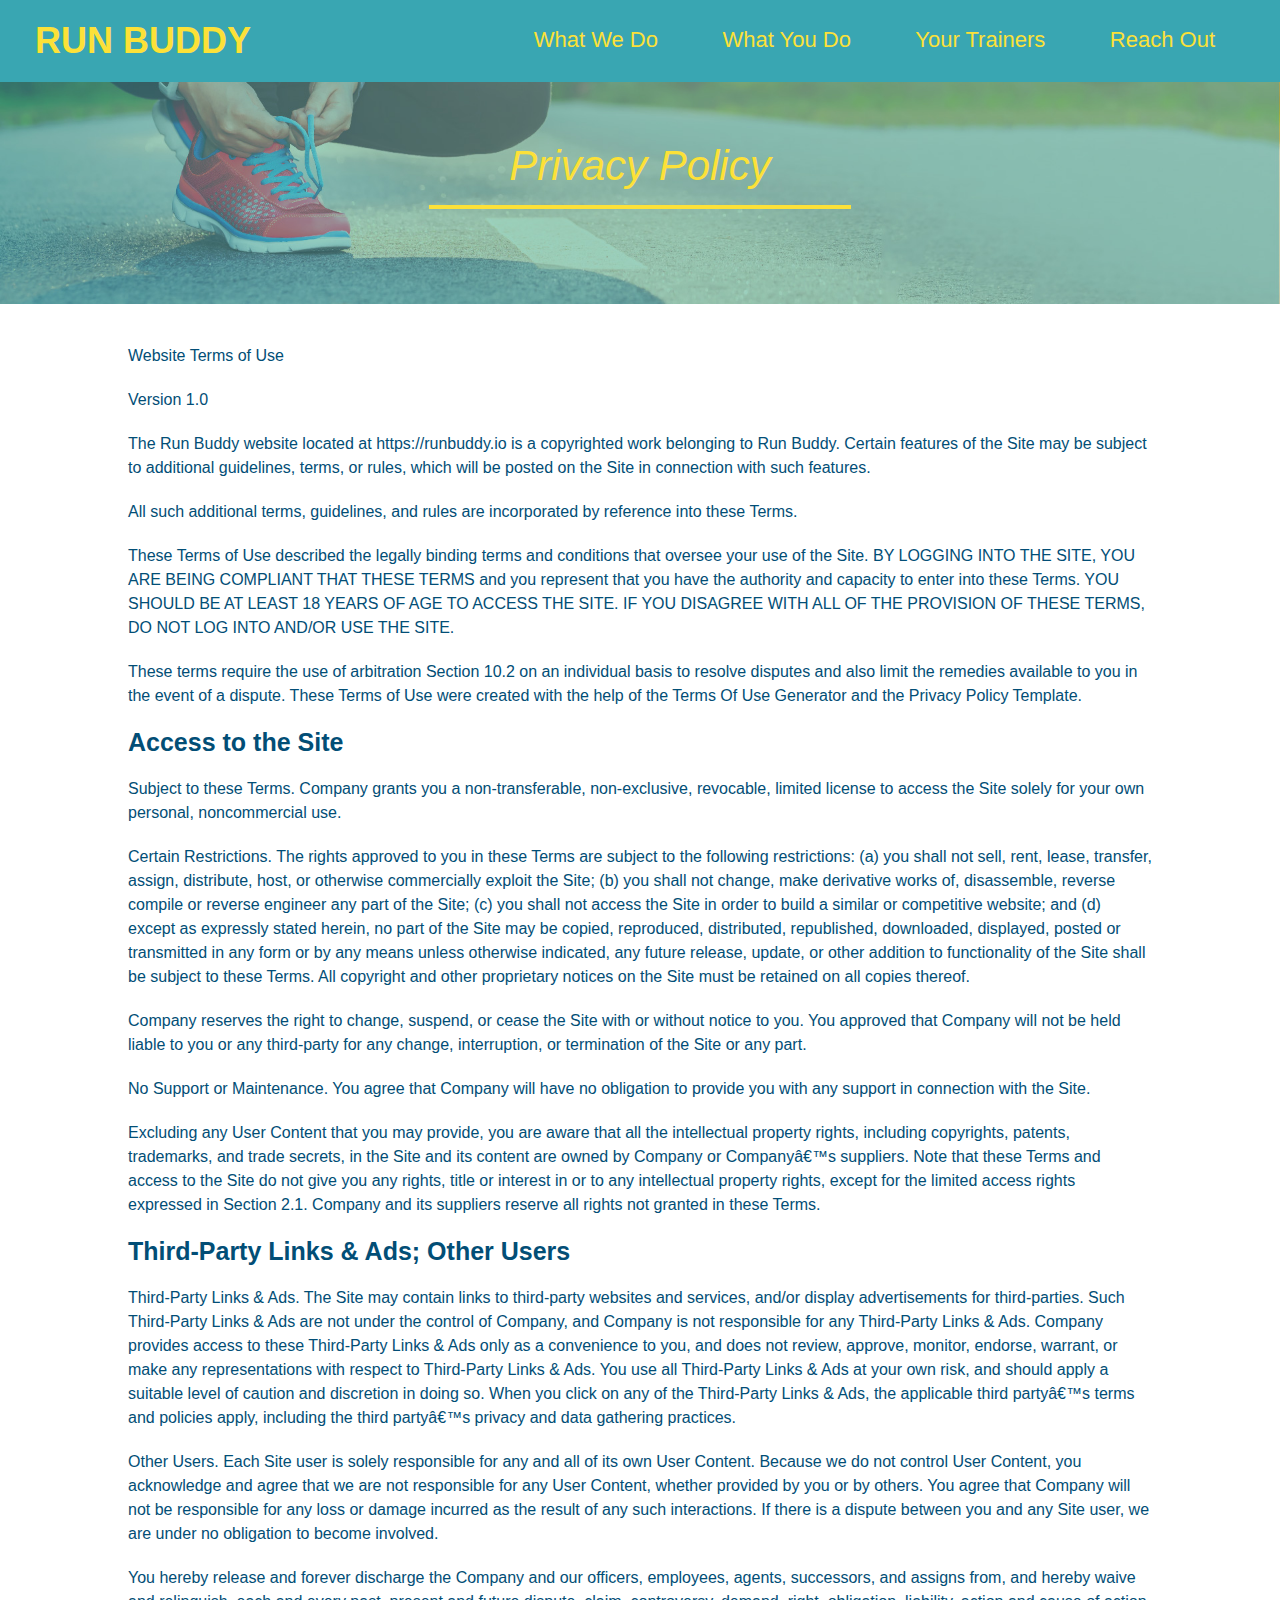
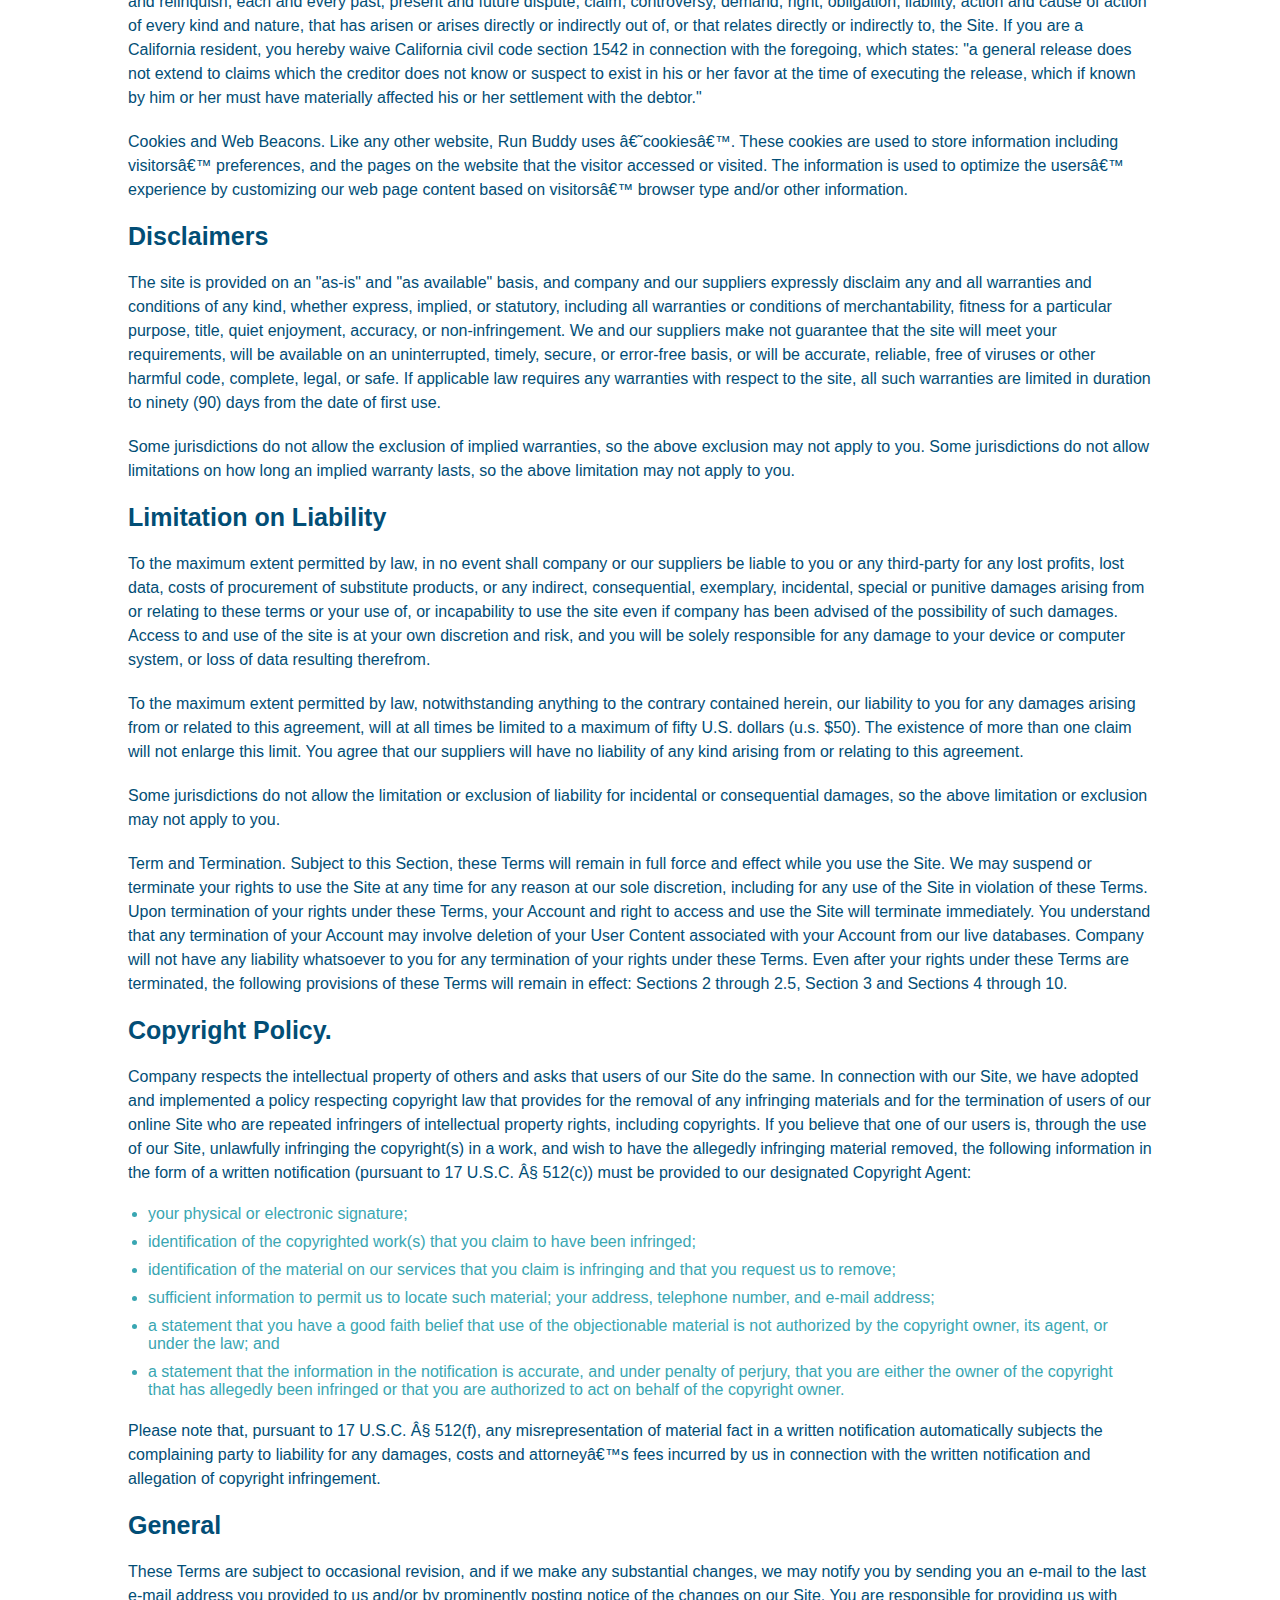
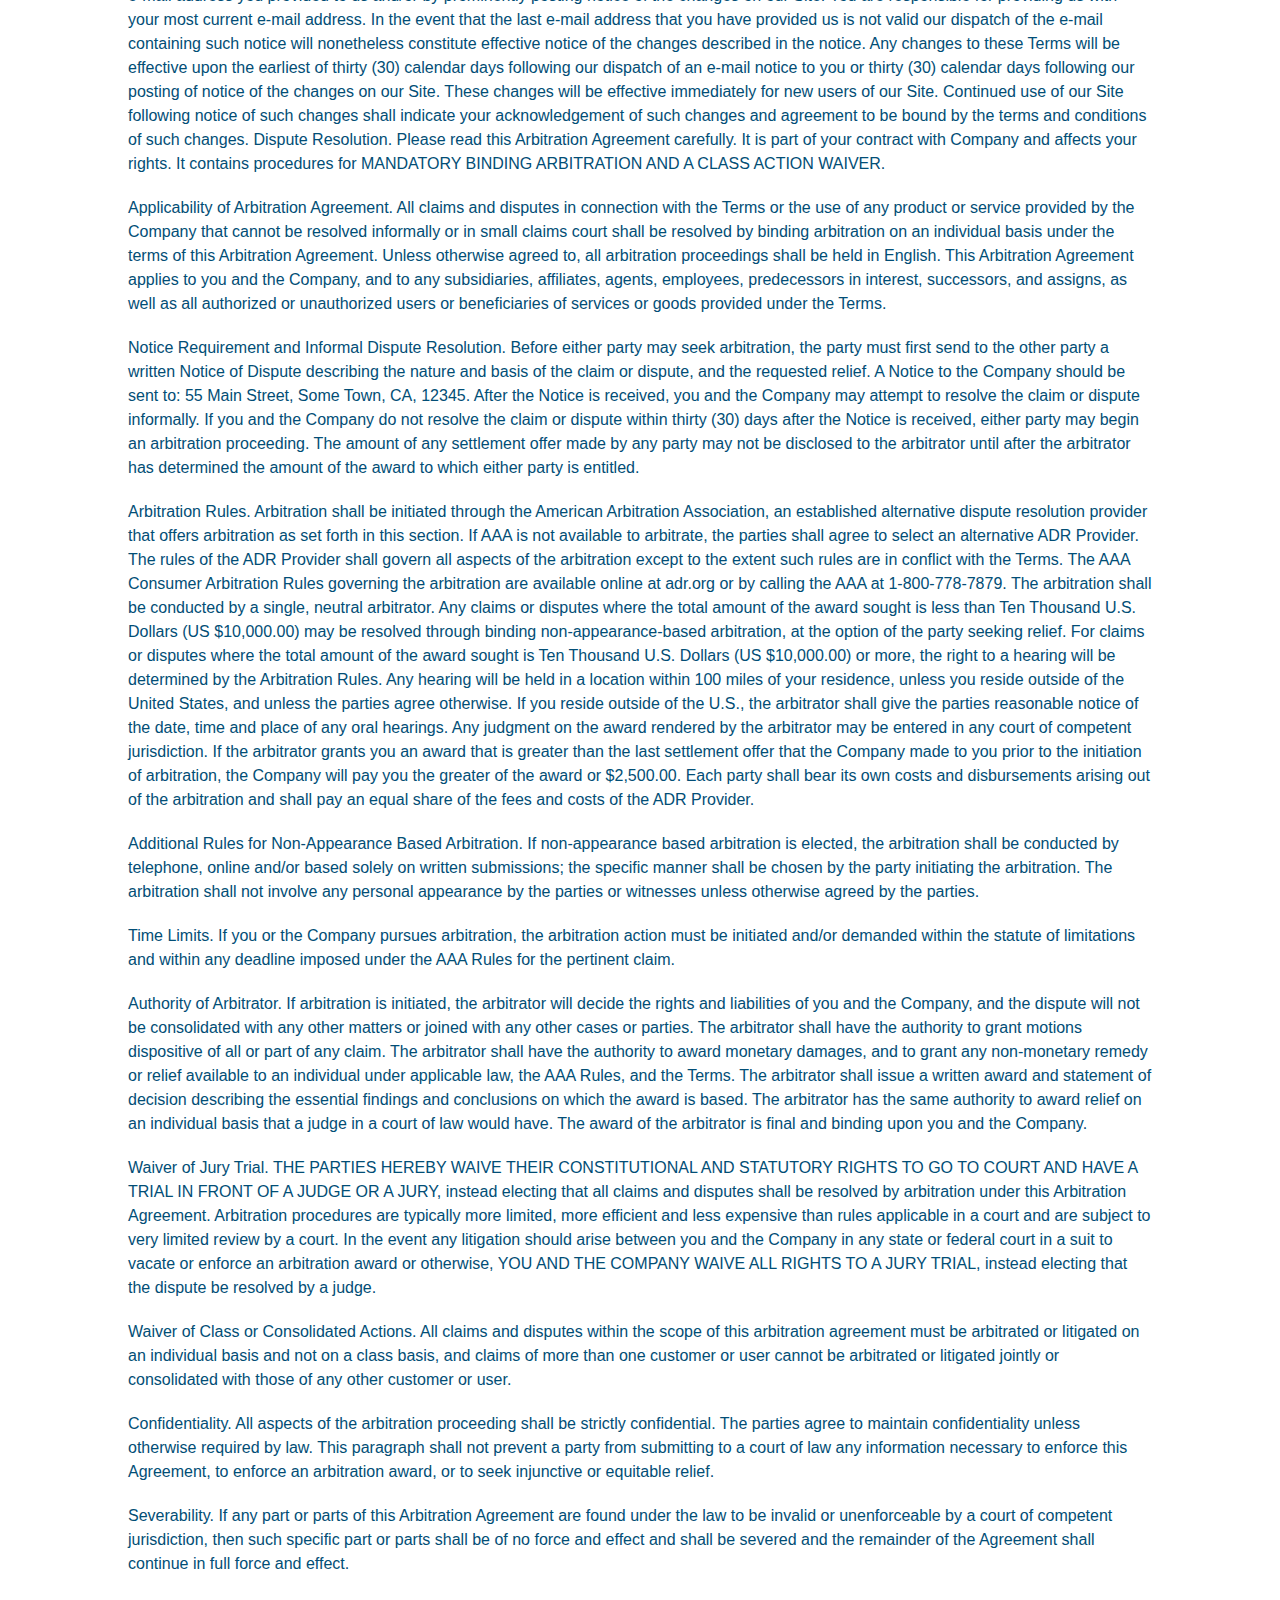
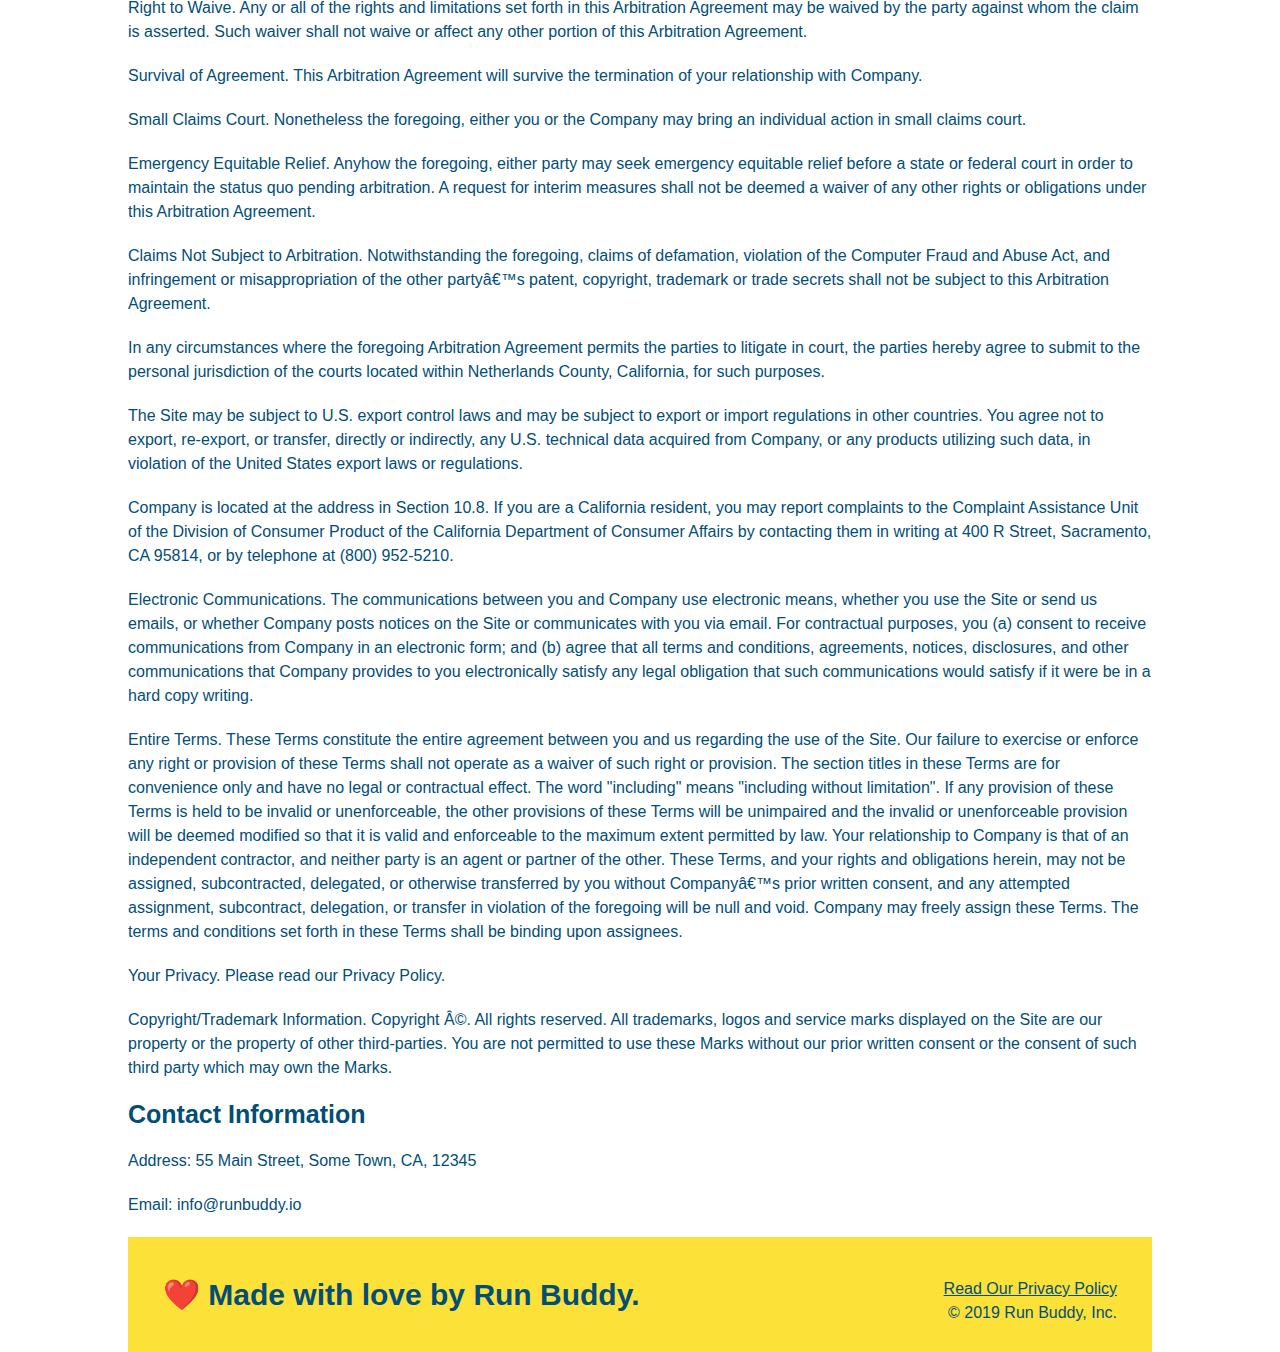
==== privacy-policy.html @ ee85071c "privacy policy" ====
<!DOCTYPE html>
<html lang="en">
<head>
    <meta charset="UTF-8">

    <link rel="stylesheet" href="./assets/css/style.css" type="text/css" />

    <link rel="stylesheet" href="./assets/css/secondary-styles.css" type="text/css" />

    <title>Privacy Policy - Run Buddy</title>
</head>
<body>
    <header>
        <h1>
            <a href="/">RUN BUDDY</a>
        </h1>
        <nav>
            <!-- Unordered list element-->
            <ul>
                <!-- List item -->
                <li>
                    <!-- Anchor element -->
                    <a href="./index.html#what-we-do">What We Do</a>
                </li>
                <li>
                    <a href="./index.html#what-you-do">What You Do</a>
                </li>
                <li>
                    <a href="./index.html#your-trainers">Your Trainers</a>
                </li>
                <li>
                    <a href="./index.html#reach-out">Reach Out</a>
                </li>
            </ul>
        </nav>
    </header>

    <section class="hero">
        <h2 class="page-title">
            Privacy Policy
        </h2>
    </section>


        <article class="secondary-content">
            <p>
                Website Terms of Use
            </p>

            <p>
                Version 1.0
            </p>

            <p>
                The Run Buddy website located at https://runbuddy.io is a copyrighted work belonging to Run Buddy. Certain
                features of the Site may be subject to additional guidelines, terms, or rules, which will be posted on the Site
                in connection with such features.
            </p>

            <p>
                All such additional terms, guidelines, and rules are incorporated by reference into these Terms.
            </p>

            <p>
                These Terms of Use described the legally binding terms and conditions that oversee your use of the Site. BY
                LOGGING INTO THE SITE, YOU ARE BEING COMPLIANT THAT THESE TERMS and you represent that you have the authority
                and capacity to enter into these Terms. YOU SHOULD BE AT LEAST 18 YEARS OF AGE TO ACCESS THE SITE. IF YOU
                DISAGREE WITH ALL OF THE PROVISION OF THESE TERMS, DO NOT LOG INTO AND/OR USE THE SITE.
            </p>

            <p>
                These terms require the use of arbitration Section 10.2 on an individual basis to resolve disputes and also
                limit the remedies available to you in the event of a dispute. These Terms of Use were created with the help of
                the Terms Of Use Generator and the Privacy Policy Template.
            </p>

            <h3>
                Access to the Site
            </h3>

            <p>
                Subject to these Terms. Company grants you a non-transferable, non-exclusive, revocable, limited license to
                access the Site solely for your own personal, noncommercial use.
            </p>

            <p>
                Certain Restrictions. The rights approved to you in these Terms are subject to the following restrictions: (a)
                you shall not sell, rent, lease, transfer, assign, distribute, host, or otherwise commercially exploit the Site;
                (b) you shall not change, make derivative works of, disassemble, reverse compile or reverse engineer any part of
                the Site; (c) you shall not access the Site in order to build a similar or competitive website; and (d) except
                as expressly stated herein, no part of the Site may be copied, reproduced, distributed, republished, downloaded,
                displayed, posted or transmitted in any form or by any means unless otherwise indicated, any future release,
                update, or other addition to functionality of the Site shall be subject to these Terms. All copyright and other
                proprietary notices on the Site must be retained on all copies thereof.
            </p>

            <p>
                Company reserves the right to change, suspend, or cease the Site with or without notice to you. You approved
                that Company will not be held liable to you or any third-party for any change, interruption, or termination of
                the Site or any part.
            </p>

            <p>
                No Support or Maintenance. You agree that Company will have no obligation to provide you with any support in
                connection with the Site.
            </p>

            <p>
                Excluding any User Content that you may provide, you are aware that all the intellectual property rights,
                including copyrights, patents, trademarks, and trade secrets, in the Site and its content are owned by Company
                or Companyâ€™s suppliers. Note that these Terms and access to the Site do not give you any rights, title or
                interest in or to any intellectual property rights, except for the limited access rights expressed in Section
                2.1. Company and its suppliers reserve all rights not granted in these Terms.
            </p>

            <h3>
                Third-Party Links & Ads; Other Users
            </h3>

            <p>
                Third-Party Links & Ads. The Site may contain links to third-party websites and services, and/or display
                advertisements for third-parties. Such Third-Party Links & Ads are not under the control of Company, and Company
                is not responsible for any Third-Party Links & Ads. Company provides access to these Third-Party Links & Ads
                only as a convenience to you, and does not review, approve, monitor, endorse, warrant, or make any
                representations with respect to Third-Party Links & Ads. You use all Third-Party Links & Ads at your own risk,
                and should apply a suitable level of caution and discretion in doing so. When you click on any of the
                Third-Party Links & Ads, the applicable third partyâ€™s terms and policies apply, including the third partyâ€™s
                privacy and data gathering practices.
            </p>

            <p>
                Other Users. Each Site user is solely responsible for any and all of its own User Content. Because we do not
                control User Content, you acknowledge and agree that we are not responsible for any User Content, whether
                provided by you or by others. You agree that Company will not be responsible for any loss or damage incurred as
                the result of any such interactions. If there is a dispute between you and any Site user, we are under no
                obligation to become involved.
            </p>

            <p>
                You hereby release and forever discharge the Company and our officers, employees, agents, successors, and
                assigns from, and hereby waive and relinquish, each and every past, present and future dispute, claim,
                controversy, demand, right, obligation, liability, action and cause of action of every kind and nature, that has
                arisen or arises directly or indirectly out of, or that relates directly or indirectly to, the Site. If you are
                a California resident, you hereby waive California civil code section 1542 in connection with the foregoing,
                which states: "a general release does not extend to claims which the creditor does not know or suspect to exist
                in his or her favor at the time of executing the release, which if known by him or her must have materially
                affected his or her settlement with the debtor."
            </p>

            <p>
                Cookies and Web Beacons. Like any other website, Run Buddy uses â€˜cookiesâ€™. These cookies are used to store
                information including visitorsâ€™ preferences, and the pages on the website that the visitor accessed or visited.
                The information is used to optimize the usersâ€™ experience by customizing our web page content based on visitorsâ€™
                browser type and/or other information.
            </p>

            <h3>
                Disclaimers
            </h3>

            <p>
                The site is provided on an "as-is" and "as available" basis, and company and our suppliers expressly disclaim
                any and all warranties and conditions of any kind, whether express, implied, or statutory, including all
                warranties or conditions of merchantability, fitness for a particular purpose, title, quiet enjoyment, accuracy,
                or non-infringement. We and our suppliers make not guarantee that the site will meet your requirements, will be
                available on an uninterrupted, timely, secure, or error-free basis, or will be accurate, reliable, free of
                viruses or other harmful code, complete, legal, or safe. If applicable law requires any warranties with respect
                to the site, all such warranties are limited in duration to ninety (90) days from the date of first use.
            </p>

            <p>
                Some jurisdictions do not allow the exclusion of implied warranties, so the above exclusion may not apply to
                you. Some jurisdictions do not allow limitations on how long an implied warranty lasts, so the above limitation
                may not apply to you.
            </p>

            <h3>
                Limitation on Liability
            </h3>

            <p>
                To the maximum extent permitted by law, in no event shall company or our suppliers be liable to you or any
                third-party for any lost profits, lost data, costs of procurement of substitute products, or any indirect,
                consequential, exemplary, incidental, special or punitive damages arising from or relating to these terms or
                your use of, or incapability to use the site even if company has been advised of the possibility of such
                damages. Access to and use of the site is at your own discretion and risk, and you will be solely responsible
                for any damage to your device or computer system, or loss of data resulting therefrom.
            </p>

            <p>
                To the maximum extent permitted by law, notwithstanding anything to the contrary contained herein, our liability
                to you for any damages arising from or related to this agreement, will at all times be limited to a maximum of
                fifty U.S. dollars (u.s. $50). The existence of more than one claim will not enlarge this limit. You agree that
                our suppliers will have no liability of any kind arising from or relating to this agreement.
            </p>

            <p>
                Some jurisdictions do not allow the limitation or exclusion of liability for incidental or consequential
                damages, so the above limitation or exclusion may not apply to you.
            </p>

            <p>
                Term and Termination. Subject to this Section, these Terms will remain in full force and effect while you use
                the Site. We may suspend or terminate your rights to use the Site at any time for any reason at our sole
                discretion, including for any use of the Site in violation of these Terms. Upon termination of your rights under
                these Terms, your Account and right to access and use the Site will terminate immediately. You understand that
                any termination of your Account may involve deletion of your User Content associated with your Account from our
                live databases. Company will not have any liability whatsoever to you for any termination of your rights under
                these Terms. Even after your rights under these Terms are terminated, the following provisions of these Terms
                will remain in effect: Sections 2 through 2.5, Section 3 and Sections 4 through 10.
            </p>

            <h3>
                Copyright Policy.
            </h3>

            <p>
                Company respects the intellectual property of others and asks that users of our Site do the same. In connection
                with our Site, we have adopted and implemented a policy respecting copyright law that provides for the removal
                of any infringing materials and for the termination of users of our online Site who are repeated infringers of
                intellectual property rights, including copyrights. If you believe that one of our users is, through the use of
                our Site, unlawfully infringing the copyright(s) in a work, and wish to have the allegedly infringing material
                removed, the following information in the form of a written notification (pursuant to 17 U.S.C. Â§ 512(c)) must
                be provided to our designated Copyright Agent:
            </p>

            <ul>
                <li>
                your physical or electronic signature;
                </li>
                <li>
                identification of the copyrighted work(s) that you claim to have been infringed;
                </li>
                <li>
                identification of the material on our services that you claim is infringing and that you request us to remove;
                </li>
                <li>
                sufficient information to permit us to locate such material; your address, telephone number, and e-mail
                address;
                </li>
                <li>
                a statement that you have a good faith belief that use of the objectionable material is not authorized by the
                copyright owner, its agent, or under the law; and
                </li>
                <li>
                a statement that the information in the notification is accurate, and under penalty of perjury, that you are
                either the owner of the copyright that has allegedly been infringed or that you are authorized to act on
                behalf of the copyright owner.
                </li>
            </ul>

            <p>
                Please note that, pursuant to 17 U.S.C. Â§ 512(f), any misrepresentation of material fact in a written
                notification automatically subjects the complaining party to liability for any damages, costs and attorneyâ€™s
                fees incurred by us in connection with the written notification and allegation of copyright infringement.
            </p>

            <h3>
                General
            </h3>

            <p>
                These Terms are subject to occasional revision, and if we make any substantial changes, we may notify you by
                sending you an e-mail to the last e-mail address you provided to us and/or by prominently posting notice of the
                changes on our Site. You are responsible for providing us with your most current e-mail address. In the event
                that the last e-mail address that you have provided us is not valid our dispatch of the e-mail containing such
                notice will nonetheless constitute effective notice of the changes described in the notice. Any changes to these
                Terms will be effective upon the earliest of thirty (30) calendar days following our dispatch of an e-mail
                notice to you or thirty (30) calendar days following our posting of notice of the changes on our Site. These
                changes will be effective immediately for new users of our Site. Continued use of our Site following notice of
                such changes shall indicate your acknowledgement of such changes and agreement to be bound by the terms and
                conditions of such changes. Dispute Resolution. Please read this Arbitration Agreement carefully. It is part of
                your contract with Company and affects your rights. It contains procedures for MANDATORY BINDING ARBITRATION AND
                A CLASS ACTION WAIVER.
            </p>

            <p>
                Applicability of Arbitration Agreement. All claims and disputes in connection with the Terms or the use of any
                product or service provided by the Company that cannot be resolved informally or in small claims court shall be
                resolved by binding arbitration on an individual basis under the terms of this Arbitration Agreement. Unless
                otherwise agreed to, all arbitration proceedings shall be held in English. This Arbitration Agreement applies to
                you and the Company, and to any subsidiaries, affiliates, agents, employees, predecessors in interest,
                successors, and assigns, as well as all authorized or unauthorized users or beneficiaries of services or goods
                provided under the Terms.
            </p>

            <p>
                Notice Requirement and Informal Dispute Resolution. Before either party may seek arbitration, the party must
                first send to the other party a written Notice of Dispute describing the nature and basis of the claim or
                dispute, and the requested relief. A Notice to the Company should be sent to: 55 Main Street, Some Town, CA,
                12345. After the Notice is received, you and the Company may attempt to resolve the claim or dispute informally.
                If you and the Company do not resolve the claim or dispute within thirty (30) days after the Notice is received,
                either party may begin an arbitration proceeding. The amount of any settlement offer made by any party may not
                be disclosed to the arbitrator until after the arbitrator has determined the amount of the award to which either
                party is entitled.
            </p>

            <p>
                Arbitration Rules. Arbitration shall be initiated through the American Arbitration Association, an established
                alternative dispute resolution provider that offers arbitration as set forth in this section. If AAA is not
                available to arbitrate, the parties shall agree to select an alternative ADR Provider. The rules of the ADR
                Provider shall govern all aspects of the arbitration except to the extent such rules are in conflict with the
                Terms. The AAA Consumer Arbitration Rules governing the arbitration are available online at adr.org or by
                calling the AAA at 1-800-778-7879. The arbitration shall be conducted by a single, neutral arbitrator. Any
                claims or disputes where the total amount of the award sought is less than Ten Thousand U.S. Dollars (US
                $10,000.00) may be resolved through binding non-appearance-based arbitration, at the option of the party seeking
                relief. For claims or disputes where the total amount of the award sought is Ten Thousand U.S. Dollars (US
                $10,000.00) or more, the right to a hearing will be determined by the Arbitration Rules. Any hearing will be
                held in a location within 100 miles of your residence, unless you reside outside of the United States, and
                unless the parties agree otherwise. If you reside outside of the U.S., the arbitrator shall give the parties
                reasonable notice of the date, time and place of any oral hearings. Any judgment on the award rendered by the
                arbitrator may be entered in any court of competent jurisdiction. If the arbitrator grants you an award that is
                greater than the last settlement offer that the Company made to you prior to the initiation of arbitration, the
                Company will pay you the greater of the award or $2,500.00. Each party shall bear its own costs and
                disbursements arising out of the arbitration and shall pay an equal share of the fees and costs of the ADR
                Provider.
            </p>

            <p>
                Additional Rules for Non-Appearance Based Arbitration. If non-appearance based arbitration is elected, the
                arbitration shall be conducted by telephone, online and/or based solely on written submissions; the specific
                manner shall be chosen by the party initiating the arbitration. The arbitration shall not involve any personal
                appearance by the parties or witnesses unless otherwise agreed by the parties.
            </p>

            <p>
                Time Limits. If you or the Company pursues arbitration, the arbitration action must be initiated and/or demanded
                within the statute of limitations and within any deadline imposed under the AAA Rules for the pertinent claim.
            </p>

            <p>
                Authority of Arbitrator. If arbitration is initiated, the arbitrator will decide the rights and liabilities of
                you and the Company, and the dispute will not be consolidated with any other matters or joined with any other
                cases or parties. The arbitrator shall have the authority to grant motions dispositive of all or part of any
                claim. The arbitrator shall have the authority to award monetary damages, and to grant any non-monetary remedy
                or relief available to an individual under applicable law, the AAA Rules, and the Terms. The arbitrator shall
                issue a written award and statement of decision describing the essential findings and conclusions on which the
                award is based. The arbitrator has the same authority to award relief on an individual basis that a judge in a
                court of law would have. The award of the arbitrator is final and binding upon you and the Company.
            </p>

            <p>
                Waiver of Jury Trial. THE PARTIES HEREBY WAIVE THEIR CONSTITUTIONAL AND STATUTORY RIGHTS TO GO TO COURT AND HAVE
                A TRIAL IN FRONT OF A JUDGE OR A JURY, instead electing that all claims and disputes shall be resolved by
                arbitration under this Arbitration Agreement. Arbitration procedures are typically more limited, more efficient
                and less expensive than rules applicable in a court and are subject to very limited review by a court. In the
                event any litigation should arise between you and the Company in any state or federal court in a suit to vacate
                or enforce an arbitration award or otherwise, YOU AND THE COMPANY WAIVE ALL RIGHTS TO A JURY TRIAL, instead
                electing that the dispute be resolved by a judge.
            </p>

            <p>
                Waiver of Class or Consolidated Actions. All claims and disputes within the scope of this arbitration agreement
                must be arbitrated or litigated on an individual basis and not on a class basis, and claims of more than one
                customer or user cannot be arbitrated or litigated jointly or consolidated with those of any other customer or
                user.
            </p>

            <p>
                Confidentiality. All aspects of the arbitration proceeding shall be strictly confidential. The parties agree to
                maintain confidentiality unless otherwise required by law. This paragraph shall not prevent a party from
                submitting to a court of law any information necessary to enforce this Agreement, to enforce an arbitration
                award, or to seek injunctive or equitable relief.
            </p>

            <p>
                Severability. If any part or parts of this Arbitration Agreement are found under the law to be invalid or
                unenforceable by a court of competent jurisdiction, then such specific part or parts shall be of no force and
                effect and shall be severed and the remainder of the Agreement shall continue in full force and effect.
            </p>

            <p>
                Right to Waive. Any or all of the rights and limitations set forth in this Arbitration Agreement may be waived
                by the party against whom the claim is asserted. Such waiver shall not waive or affect any other portion of this
                Arbitration Agreement.
            </p>

            <p>
                Survival of Agreement. This Arbitration Agreement will survive the termination of your relationship with
                Company.
            </p>

            <p>
                Small Claims Court. Nonetheless the foregoing, either you or the Company may bring an individual action in small
                claims court.
            </p>

            <p>
                Emergency Equitable Relief. Anyhow the foregoing, either party may seek emergency equitable relief before a
                state or federal court in order to maintain the status quo pending arbitration. A request for interim measures
                shall not be deemed a waiver of any other rights or obligations under this Arbitration Agreement.
            </p>

            <p>
                Claims Not Subject to Arbitration. Notwithstanding the foregoing, claims of defamation, violation of the
                Computer Fraud and Abuse Act, and infringement or misappropriation of the other partyâ€™s patent, copyright,
                trademark or trade secrets shall not be subject to this Arbitration Agreement.
            </p>

            <p>
                In any circumstances where the foregoing Arbitration Agreement permits the parties to litigate in court, the
                parties hereby agree to submit to the personal jurisdiction of the courts located within Netherlands County,
                California, for such purposes.
            </p>

            <p>
                The Site may be subject to U.S. export control laws and may be subject to export or import regulations in other
                countries. You agree not to export, re-export, or transfer, directly or indirectly, any U.S. technical data
                acquired from Company, or any products utilizing such data, in violation of the United States export laws or
                regulations.
            </p>

            <p>
                Company is located at the address in Section 10.8. If you are a California resident, you may report complaints
                to the Complaint Assistance Unit of the Division of Consumer Product of the California Department of Consumer
                Affairs by contacting them in writing at 400 R Street, Sacramento, CA 95814, or by telephone at (800) 952-5210.
            </p>

            <p>
                Electronic Communications. The communications between you and Company use electronic means, whether you use the
                Site or send us emails, or whether Company posts notices on the Site or communicates with you via email. For
                contractual purposes, you (a) consent to receive communications from Company in an electronic form; and (b)
                agree that all terms and conditions, agreements, notices, disclosures, and other communications that Company
                provides to you electronically satisfy any legal obligation that such communications would satisfy if it were be
                in a hard copy writing.
            </p>

            <p>
                Entire Terms. These Terms constitute the entire agreement between you and us regarding the use of the Site. Our
                failure to exercise or enforce any right or provision of these Terms shall not operate as a waiver of such right
                or provision. The section titles in these Terms are for convenience only and have no legal or contractual
                effect. The word "including" means "including without limitation". If any provision of these Terms is held to be
                invalid or unenforceable, the other provisions of these Terms will be unimpaired and the invalid or
                unenforceable provision will be deemed modified so that it is valid and enforceable to the maximum extent
                permitted by law. Your relationship to Company is that of an independent contractor, and neither party is an
                agent or partner of the other. These Terms, and your rights and obligations herein, may not be assigned,
                subcontracted, delegated, or otherwise transferred by you without Companyâ€™s prior written consent, and any
                attempted assignment, subcontract, delegation, or transfer in violation of the foregoing will be null and void.
                Company may freely assign these Terms. The terms and conditions set forth in these Terms shall be binding upon
                assignees.
            </p>

            <p>
                Your Privacy. Please read our Privacy Policy.
            </p>

            <p>
                Copyright/Trademark Information. Copyright Â©. All rights reserved. All trademarks, logos and service marks
                displayed on the Site are our property or the property of other third-parties. You are not permitted to use
                these Marks without our prior written consent or the consent of such third party which may own the Marks.
            </p>

      <h3>
        Contact Information
      </h3>

      <p>
        Address: 55 Main Street, Some Town, CA, 12345
      </p>

      <p>
        Email: info@runbuddy.io
      </p>

    </artile>

    <!-- footer -->
    <footer>
        <h2>❤️ Made with love by Run Buddy.</h2>
        <div>
            <a href="./privacy-policy.html">Read Our Privacy Policy</a><br />
            &copy; 2019 Run Buddy, Inc.
        </div>
    </footer>
</body>
</html>
---- assets/css/style.css ----
* {
    margin: 0;
    padding: 0;
    box-sizing: border-box;
}

body {
    color: #39a6b2;
    font-family: Helvetica, Arial, sans-serif;
}

header {
    padding: 20px 35px;
    background-color: #39a6b2;
}

header nav {
    float: right;
    margin: 7px 0;
}

header nav ul li {
    display: inline;
}

header nav ul li a {
    margin: 0 30px;
    font-weight: lighter;
    font-size: 22px;
}

header h1 {
    font-weight: bold;
    font-size: 36px;
    color: #fce138;
    margin: 0;
    display: inline;
}

header a {
    text-decoration: none;
    color: #fce138;
}

section {
    padding: 60px;
}

.hero {
    background-image: url("../images/hero-bg.jpeg");
    height: 600px;
    background-size: cover;
    background-position: center;
    position: relative;
}

.hero-form {
    color: #024e76;
    background-color: #fce138;
    padding: 20px;
    width: 500px;
    border: solid 3px #024e76;
    position: absolute;
    bottom: 120px;
    right: 140px;
}

.hero-form h3 {
    font-size: 24px;
    margin: 0;
}

.hero-form p {
    margin: 5px 0 15px 0;
}

.hero-form label {
    margin: 0 5px;
}

.form-input {
    border: 1px solid #024e76;
    display: block;
    font-size: 16px;
    width: 100%;
    padding: 7px 15px;
    color: #024e76;
    margin-bottom: 15px;
}

.hero-form button {
    background-color: #024e76;
    color: #fce138;
    border: none;
    padding: 10px 20px;
    font-size: 16px;
}

.intro {
    text-align: center;
}

.section-title {
    display: inline-block;
    font-size: 55px;
    color: #024e76;
    margin-bottom: 35px;
    padding: 0 100px 20px 100px;
    border-bottom: 3px solid;
}

.primary-border {
    border-color: #fce138;
}

.secondary-border {
    border-color: #39a6b2;
}

.intro p {
    line-height: 1.7;
    color: #39a6b2;
    width: 80%;
    font-size: 20px;
    margin: 0 auto;
}

.steps {
    text-align: center;
    background: #fce138;
}

.steps div {
    margin-bottom: 80px;
}

.steps img {
    width: 15%;
    margin: 10px 0;
}

.steps h3 {
    color: #024e76;
    font-size: 46px;
    margin-top: 10px;
}

.steps p {
    color: #39a6b2;
    font-size: 23px;
}

.steps span {
    font-size: 38px;
}

.trainers {
    text-align: center;
}

.text-left {
    text-align: left;
}

.text-right {
    text-align: right;
}

.trainer {
    width: 900px;
    margin: 0 auto 30px;
    background: #024e76;
    color: #fce138;
    overflow: auto;
}

.trainer img {
    width: 35%;
    float: left;
}

.trainer-bio {
    padding: 35px;
    float: left;
    width: 65%;
}

.trainer-bio h3 {
    font-size:  32px;
    margin-bottom: 8px;
}

.trainer-bio h4 {
    font-weight: lighter;
    font-size:  26px;
    margin-bottom: 25px;
}

.trainer-bio p {
    font-size: 17px;
    line-height: 1.3;
}

.contact {
    background-color: #024e76;
    text-align: center;
}

.contact h2 {
    color: #fce138;
}

.contact-info iframe {
    width: 400px;
    height: 400px;
}

.contact-info div {
    display: inline-block;
    width: 410px;
    text-align: left;
    vertical-align: top;
    color: #FFF;
    margin: 30px 0 0 60px;
}

.contact-info h3 {
    color: #fce138;
    font-size: 32px;
}

.contact-info p, .contact-info address {
    margin: 20px 0;
    font-size: 20px;
    line-height: 1.5;
    font-style: normal;
}

.contact-info a {
    color: #fce138;
}

footer {
    background: #fce138;
    width: 100%;
    padding: 40px 35px;
}

footer h2 {
    display: inline;
    color: #024e76;
    font-size: 30px;
    margin: 0;
}

footer div {
    float: right;
    line-height: 1.5;
    text-align: right;
}

footer a {
    color: #024e76;
}
---- assets/css/secondary-styles.css ----
.hero {
    background-position: bottom;
    height: auto;
    text-align: center;
    margin-bottom: 40px;
}

.page-title {
    border-bottom: 4px solid #fce138;
    display: inline-block;
    margin-bottom: 35px;
    padding: 0 80px 15px 80px;
    color: #fce138;
    font-weight: normal;
    font-size: 42px;
    font-style: italic;
}

.secondary-content {
    width: 80%;
    margin: 0 auto;
    color: #024e76;
}

.secondary-content h3 {
    font-size: 25px;
    margin: 20px 0;
}

.secondary-content p {
    font-size: 16px;
    line-height: 1.5;
    margin: 20px 0;
}

.secondary-content ul {
    margin: 15px 20px;
}

.secondary-content li {
    color: #39a6b2;
    margin: 10px 0;
}
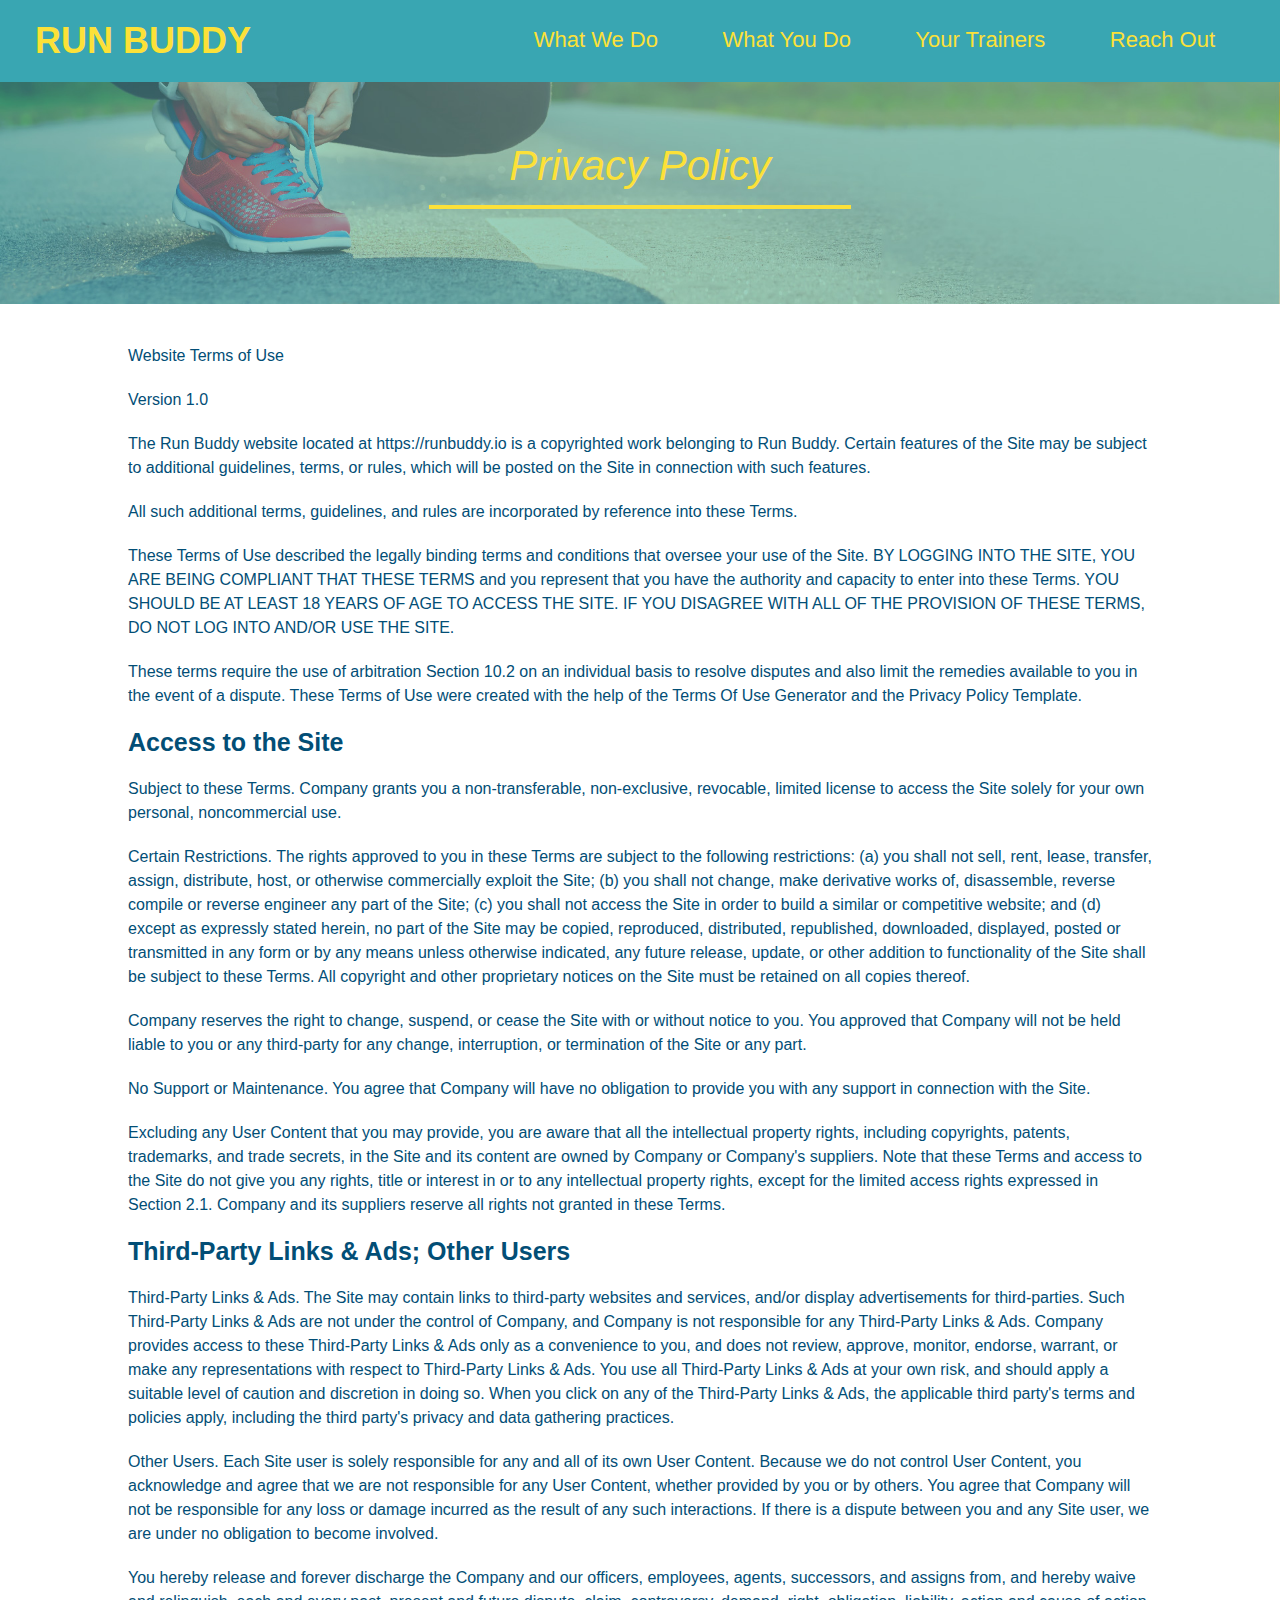
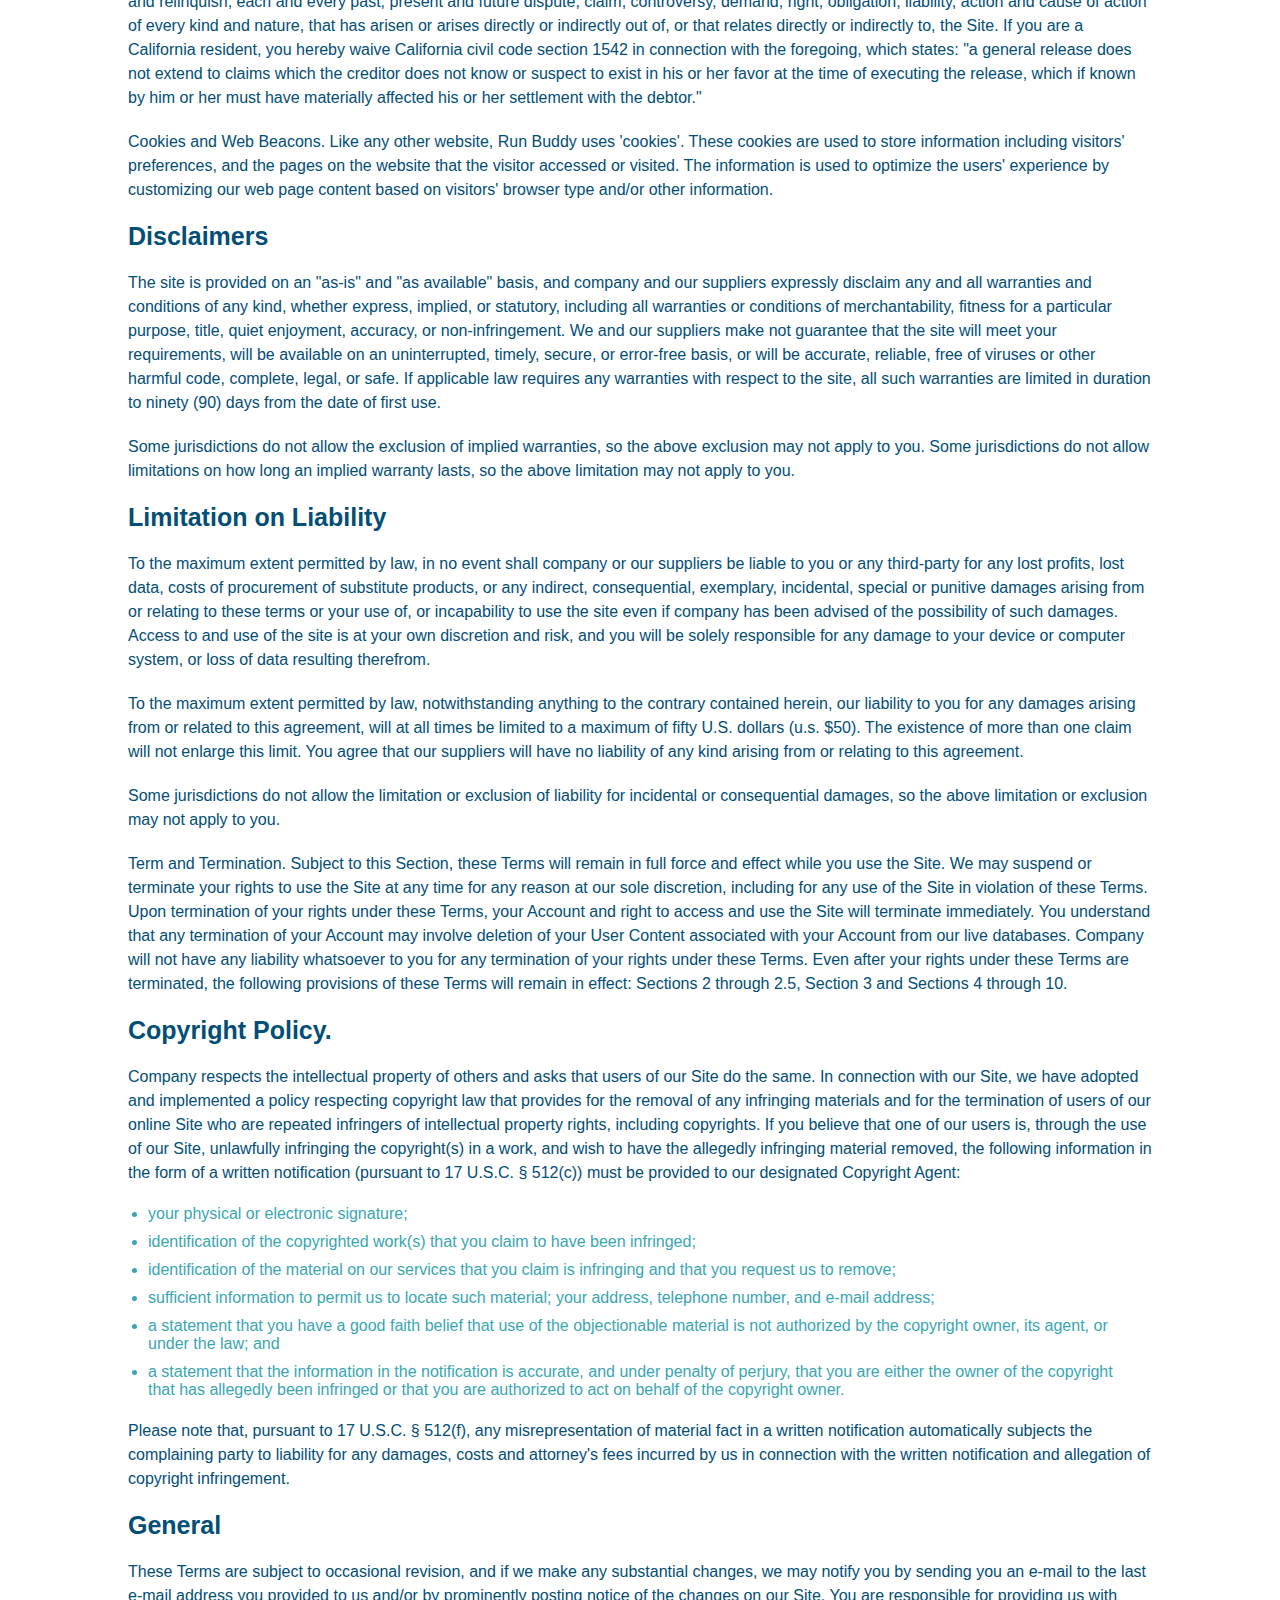
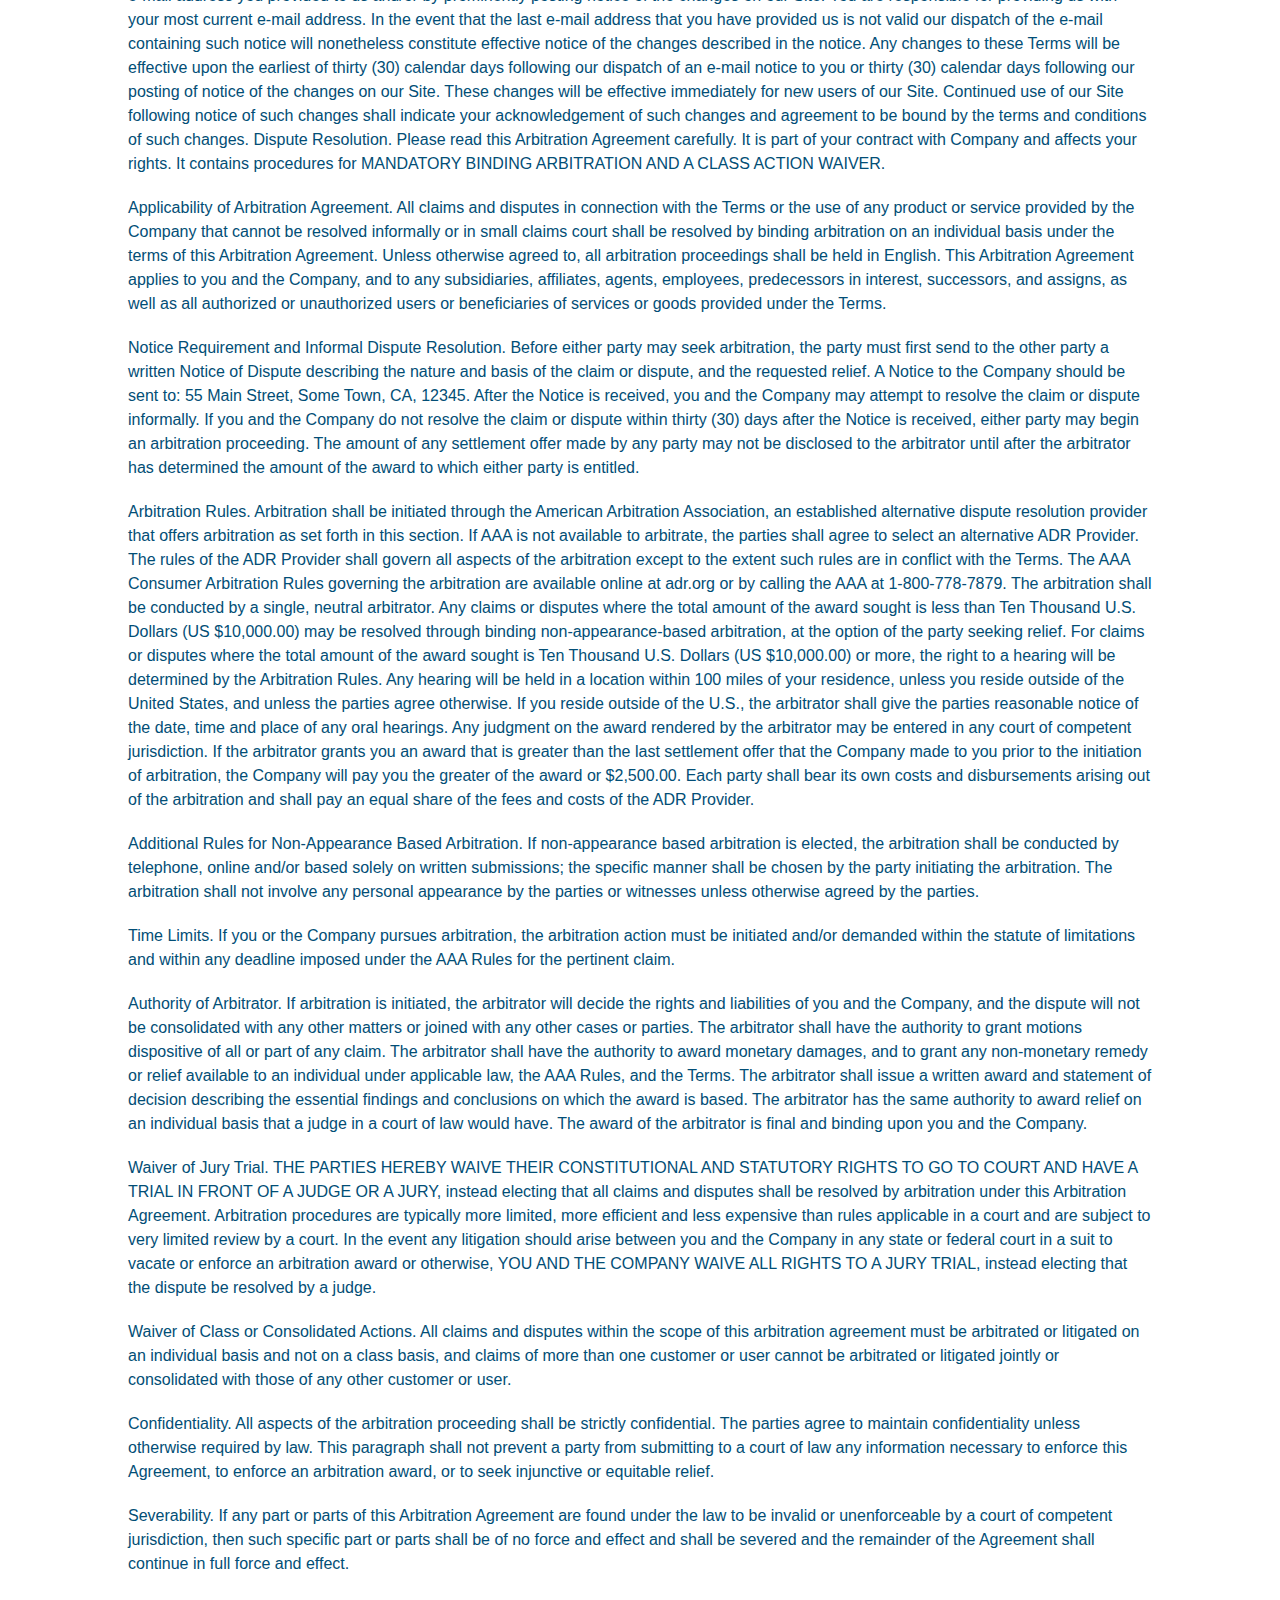
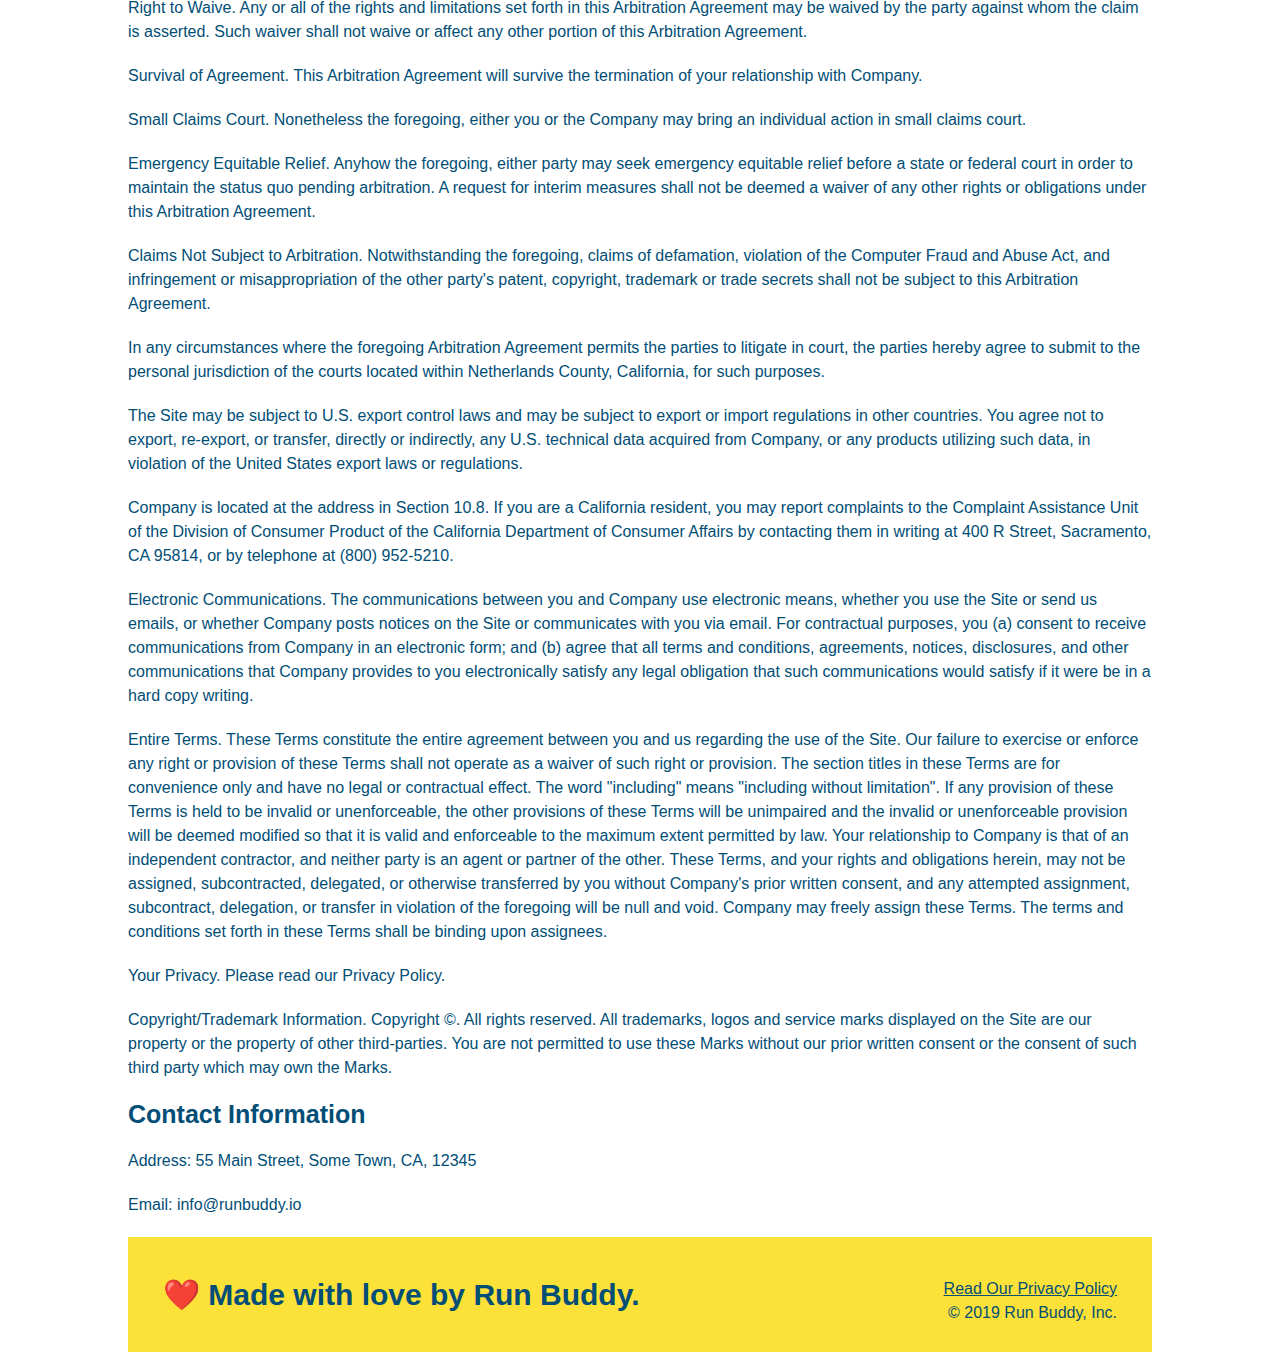
==== commit 84c20be4: "fixed text issues" ====
--- a/privacy-policy.html
+++ b/privacy-policy.html
@@ -108,7 +108,7 @@
             <p>
                 Excluding any User Content that you may provide, you are aware that all the intellectual property rights,
                 including copyrights, patents, trademarks, and trade secrets, in the Site and its content are owned by Company
-                or Companyâ€™s suppliers. Note that these Terms and access to the Site do not give you any rights, title or
+                or Company's suppliers. Note that these Terms and access to the Site do not give you any rights, title or
                 interest in or to any intellectual property rights, except for the limited access rights expressed in Section
                 2.1. Company and its suppliers reserve all rights not granted in these Terms.
             </p>
@@ -124,7 +124,7 @@
                 only as a convenience to you, and does not review, approve, monitor, endorse, warrant, or make any
                 representations with respect to Third-Party Links & Ads. You use all Third-Party Links & Ads at your own risk,
                 and should apply a suitable level of caution and discretion in doing so. When you click on any of the
-                Third-Party Links & Ads, the applicable third partyâ€™s terms and policies apply, including the third partyâ€™s
+                Third-Party Links & Ads, the applicable third party's terms and policies apply, including the third party's
                 privacy and data gathering practices.
             </p>
 
@@ -148,9 +148,9 @@
             </p>
 
             <p>
-                Cookies and Web Beacons. Like any other website, Run Buddy uses â€˜cookiesâ€™. These cookies are used to store
-                information including visitorsâ€™ preferences, and the pages on the website that the visitor accessed or visited.
-                The information is used to optimize the usersâ€™ experience by customizing our web page content based on visitorsâ€™
+                Cookies and Web Beacons. Like any other website, Run Buddy uses 'cookies'. These cookies are used to store
+                information including visitors' preferences, and the pages on the website that the visitor accessed or visited.
+                The information is used to optimize the users' experience by customizing our web page content based on visitors'
                 browser type and/or other information.
             </p>
 
@@ -220,7 +220,7 @@
                 of any infringing materials and for the termination of users of our online Site who are repeated infringers of
                 intellectual property rights, including copyrights. If you believe that one of our users is, through the use of
                 our Site, unlawfully infringing the copyright(s) in a work, and wish to have the allegedly infringing material
-                removed, the following information in the form of a written notification (pursuant to 17 U.S.C. Â§ 512(c)) must
+                removed, the following information in the form of a written notification (pursuant to 17 U.S.C. &#167; 512(c)) must
                 be provided to our designated Copyright Agent:
             </p>
 
@@ -250,8 +250,8 @@
             </ul>
 
             <p>
-                Please note that, pursuant to 17 U.S.C. Â§ 512(f), any misrepresentation of material fact in a written
-                notification automatically subjects the complaining party to liability for any damages, costs and attorneyâ€™s
+                Please note that, pursuant to 17 U.S.C. &#167; 512(f), any misrepresentation of material fact in a written
+                notification automatically subjects the complaining party to liability for any damages, costs and attorney's
                 fees incurred by us in connection with the written notification and allegation of copyright infringement.
             </p>
 
@@ -393,7 +393,7 @@
 
             <p>
                 Claims Not Subject to Arbitration. Notwithstanding the foregoing, claims of defamation, violation of the
-                Computer Fraud and Abuse Act, and infringement or misappropriation of the other partyâ€™s patent, copyright,
+                Computer Fraud and Abuse Act, and infringement or misappropriation of the other party's patent, copyright,
                 trademark or trade secrets shall not be subject to this Arbitration Agreement.
             </p>
 
@@ -434,7 +434,7 @@
                 unenforceable provision will be deemed modified so that it is valid and enforceable to the maximum extent
                 permitted by law. Your relationship to Company is that of an independent contractor, and neither party is an
                 agent or partner of the other. These Terms, and your rights and obligations herein, may not be assigned,
-                subcontracted, delegated, or otherwise transferred by you without Companyâ€™s prior written consent, and any
+                subcontracted, delegated, or otherwise transferred by you without Company's prior written consent, and any
                 attempted assignment, subcontract, delegation, or transfer in violation of the foregoing will be null and void.
                 Company may freely assign these Terms. The terms and conditions set forth in these Terms shall be binding upon
                 assignees.
@@ -445,7 +445,7 @@
             </p>
 
             <p>
-                Copyright/Trademark Information. Copyright Â©. All rights reserved. All trademarks, logos and service marks
+                Copyright/Trademark Information. Copyright &#169;. All rights reserved. All trademarks, logos and service marks
                 displayed on the Site are our property or the property of other third-parties. You are not permitted to use
                 these Marks without our prior written consent or the consent of such third party which may own the Marks.
             </p>
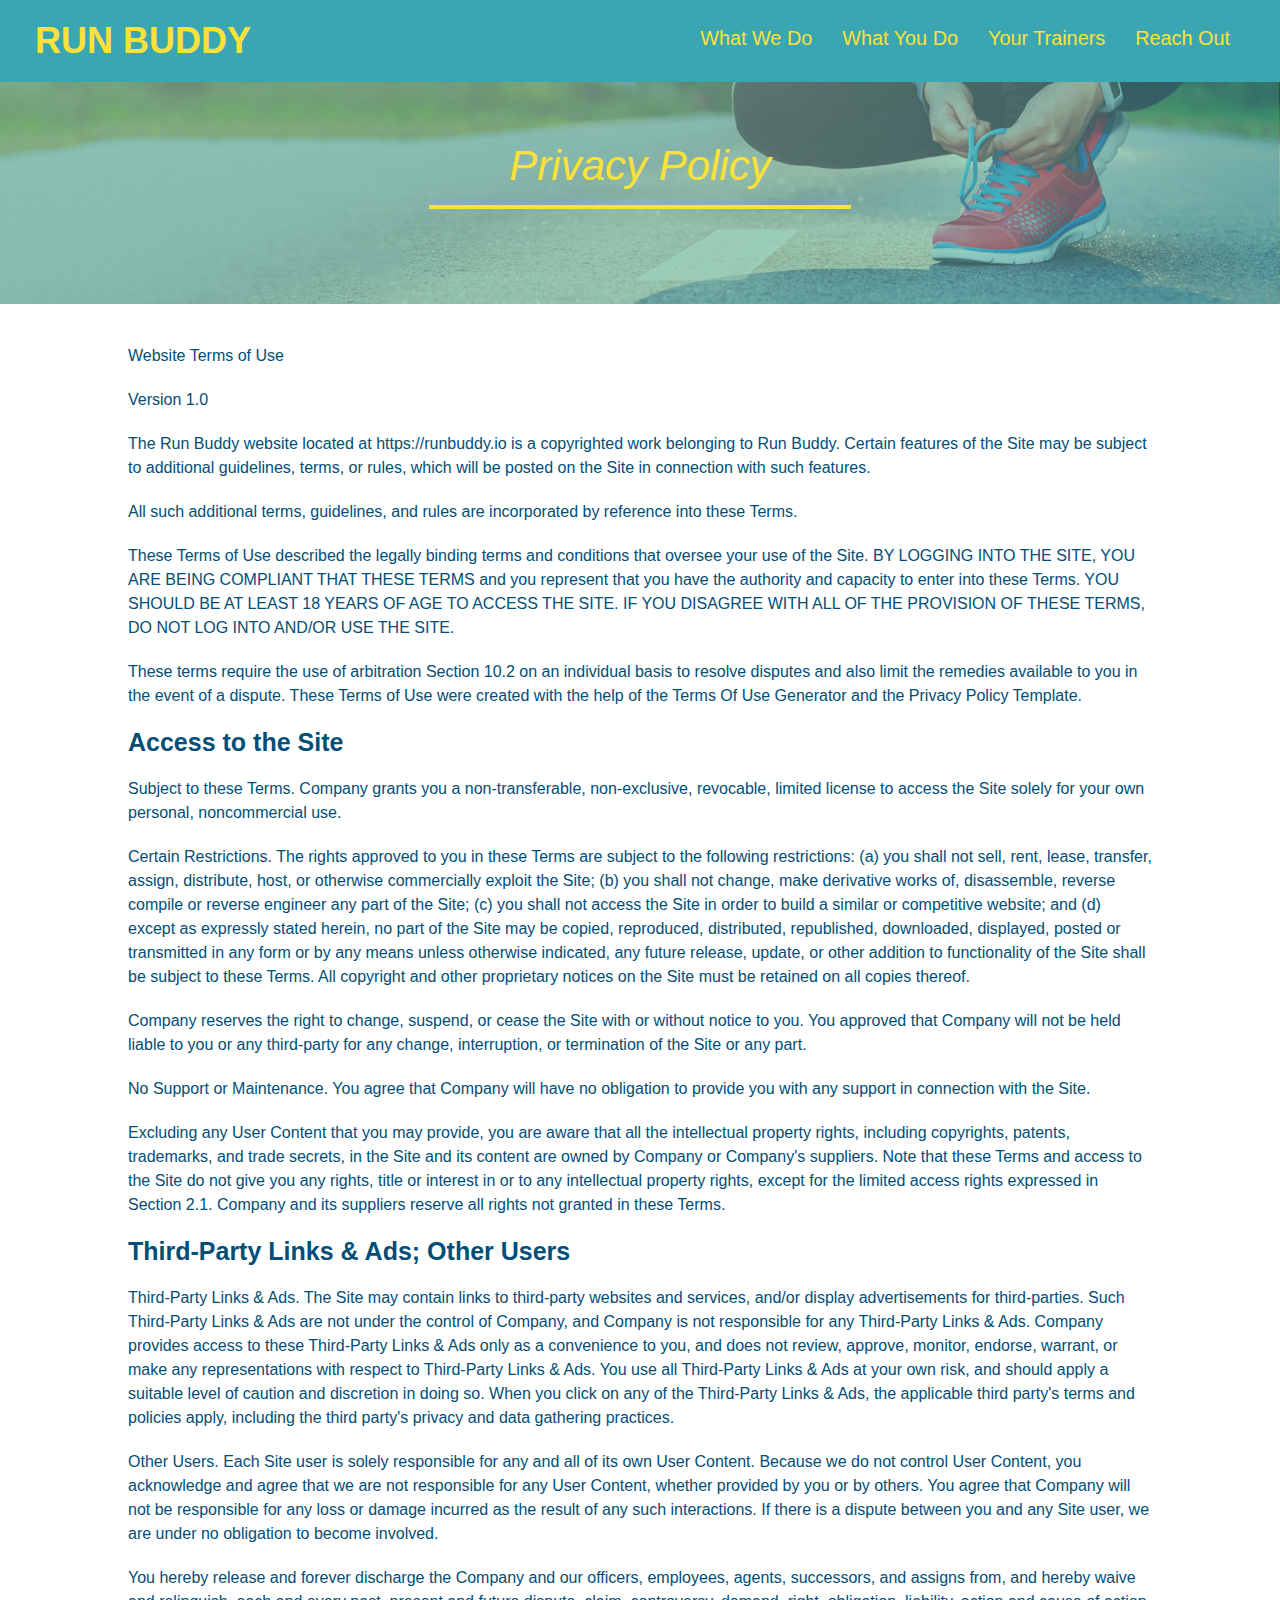
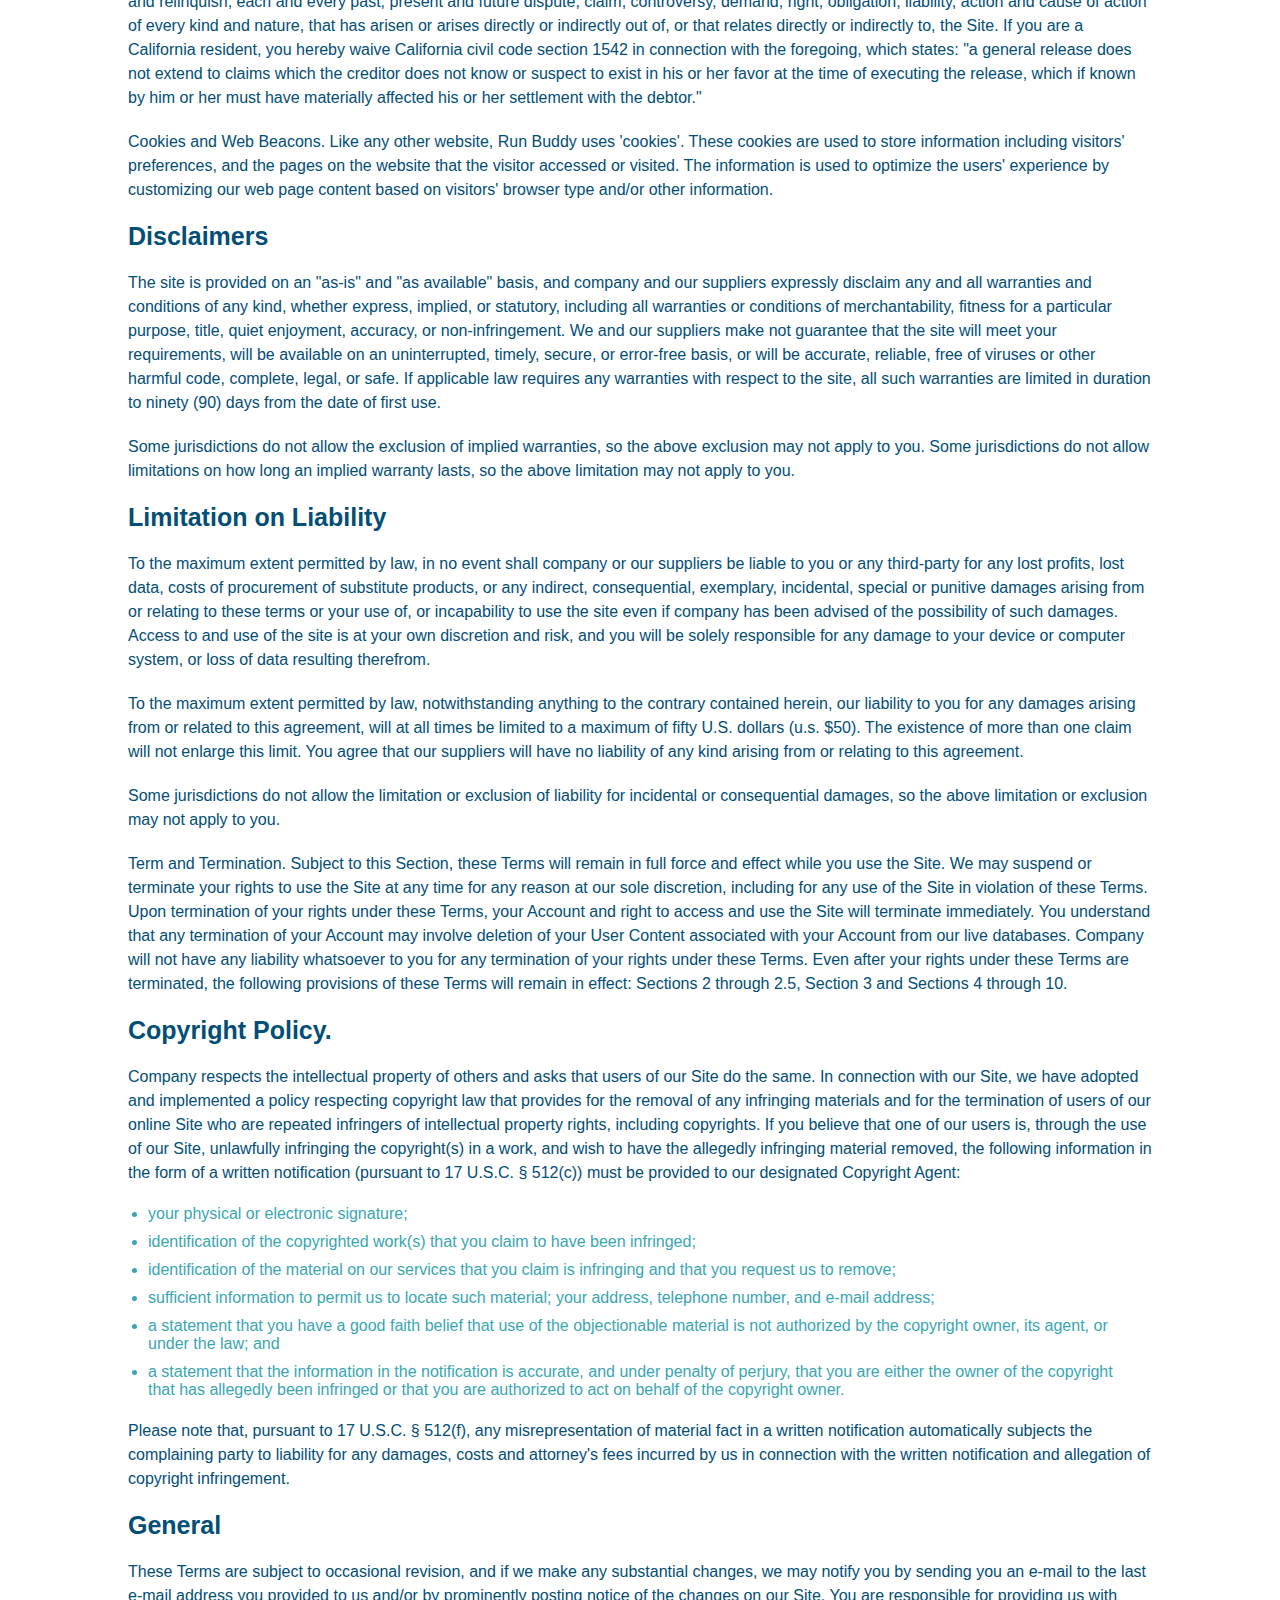
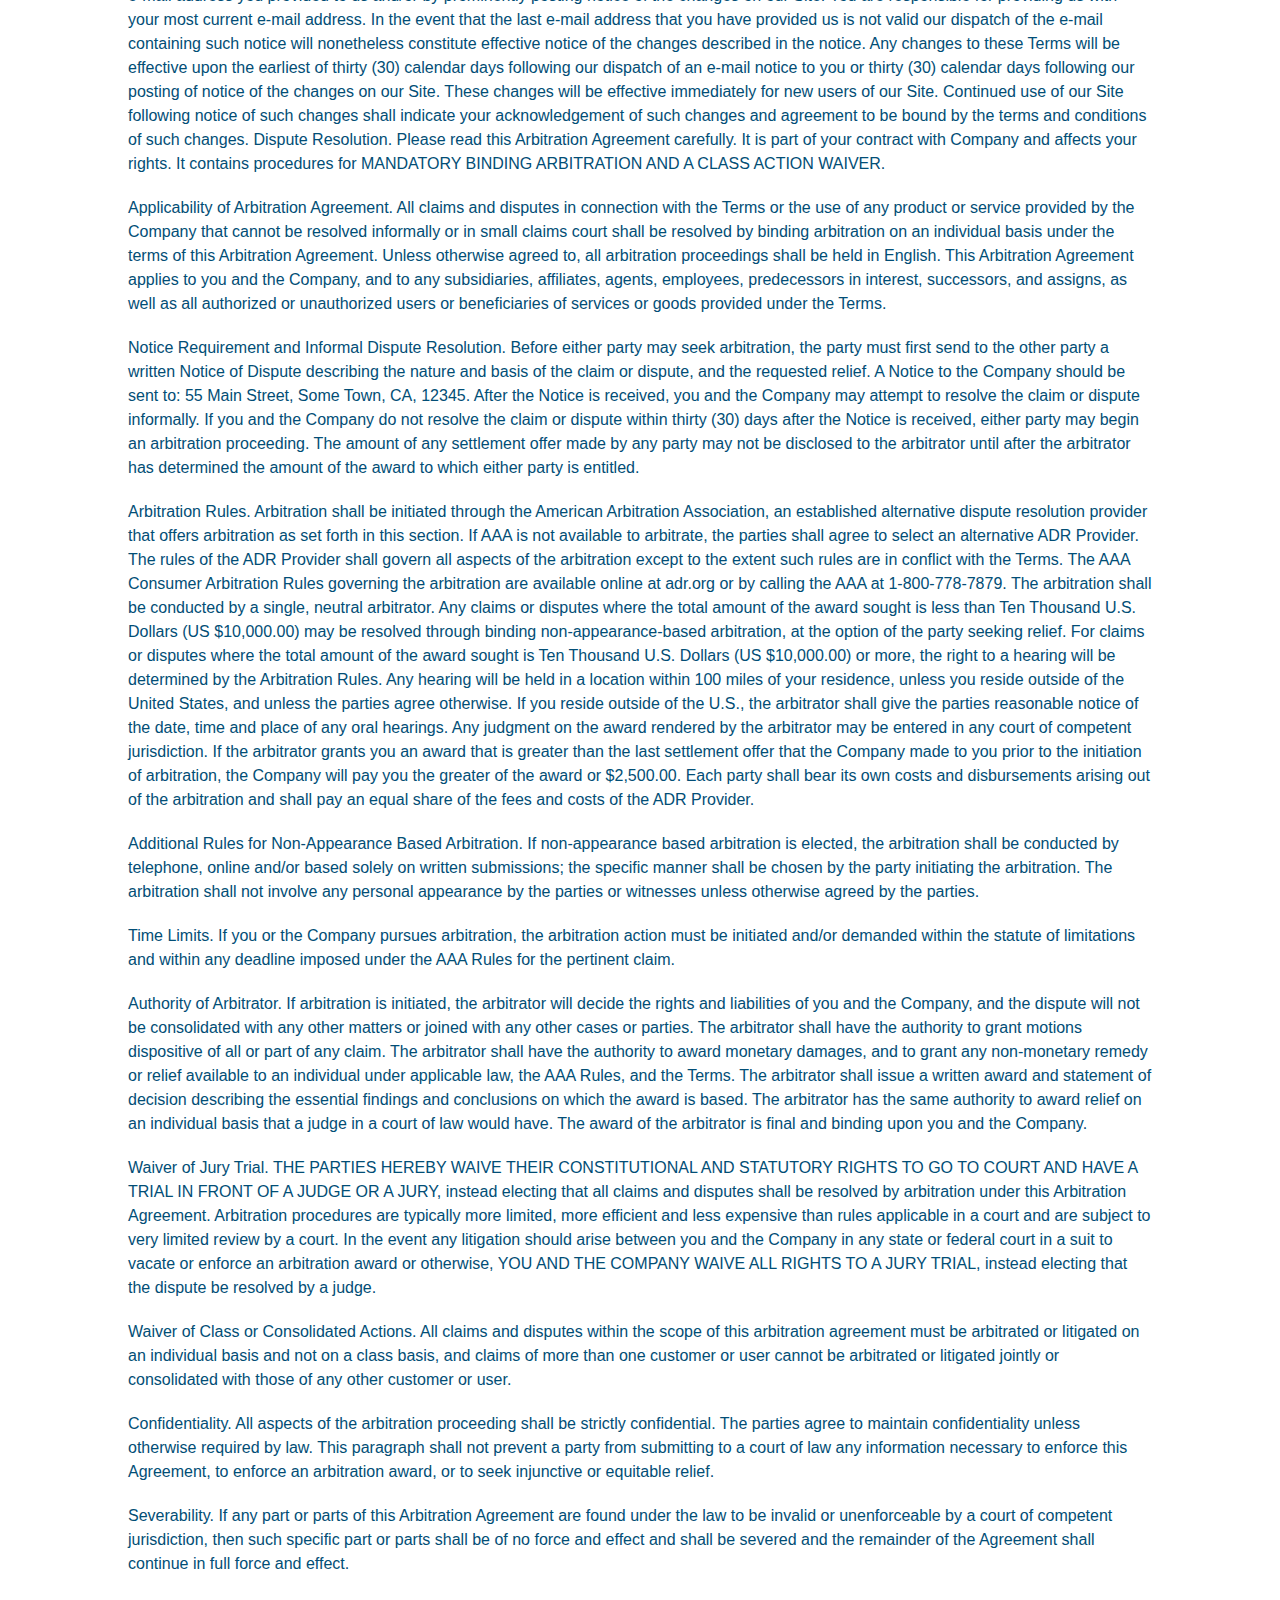
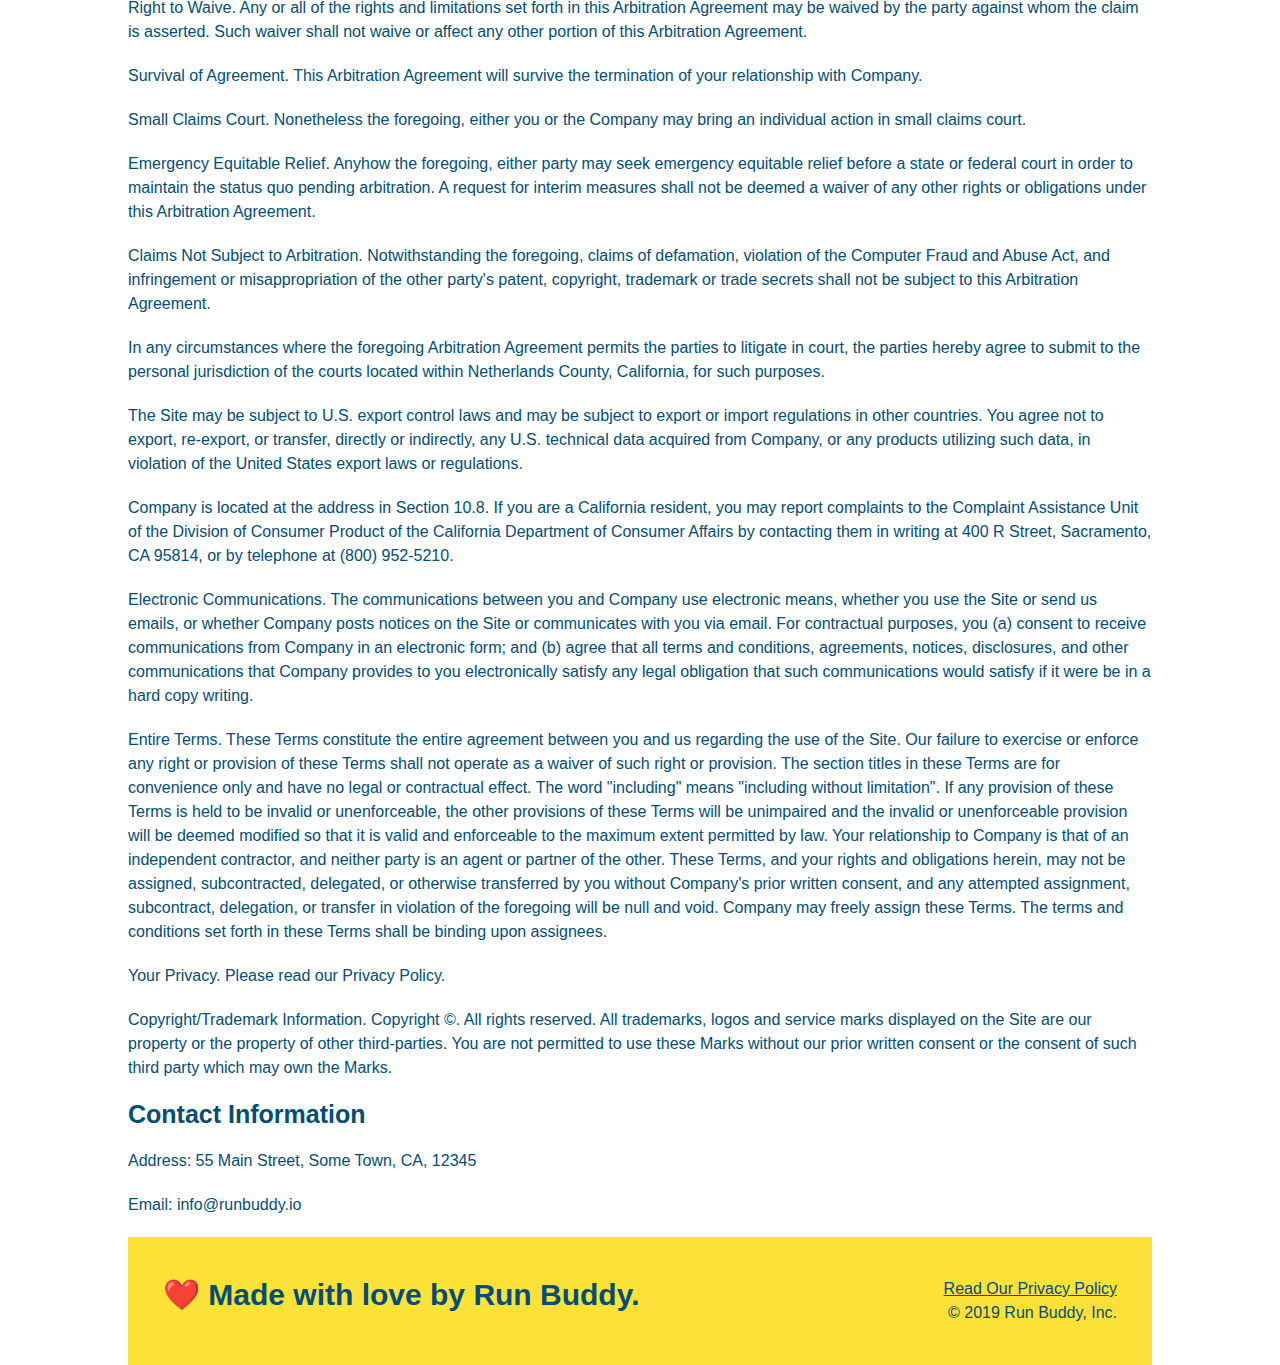
==== commit 44a7460d: "add placeholders for  media queries" ====
--- a/privacy-policy.html
+++ b/privacy-policy.html
@@ -2,9 +2,9 @@
 <html lang="en">
 <head>
     <meta charset="UTF-8">
+    <meta name="viewport" content="width=device-width, initial-scale=1.0" />
 
     <link rel="stylesheet" href="./assets/css/style.css" type="text/css" />
-
     <link rel="stylesheet" href="./assets/css/secondary-styles.css" type="text/css" />
 
     <title>Privacy Policy - Run Buddy</title>
--- a/assets/css/style.css
+++ b/assets/css/style.css
@@ -12,21 +12,27 @@
 header {
     padding: 20px 35px;
     background-color: #39a6b2;
+    display: flex;
+    justify-content: space-between;
+    flex-wrap: wrap;
 }
 
 header nav {
-    float: right;
     margin: 7px 0;
 }
 
-header nav ul li {
-    display: inline;
+header nav ul {
+    display: flex;
+    flex-wrap: wrap;
+    justify-content: space-between;
+    align-items: center;
+    list-style: none;
 }
 
 header nav ul li a {
-    margin: 0 30px;
+    padding: 10px 15px;
     font-weight: lighter;
-    font-size: 22px;
+    font-size: 1.55vw;
 }
 
 header h1 {
@@ -34,7 +40,6 @@
     font-size: 36px;
     color: #fce138;
     margin: 0;
-    display: inline;
 }
 
 header a {
@@ -48,21 +53,36 @@
 
 .hero {
     background-image: url("../images/hero-bg.jpeg");
-    height: 600px;
     background-size: cover;
     background-position: center;
-    position: relative;
+    display: flex;
+    justify-content: center;
+    flex-wrap: wrap;
+    align-items: flex-start;
+}
+
+.hero-cta {
+    width: 35%;
+    text-align: right;
+    margin: 3.5%;
+    color: #FFF;
+    font-size: 18px;
+    line-height: 1.2;
+}
+
+.hero-cta h2 {
+    font-style: italic;
+    font-size: 55px;
+    color: #fce138;
 }
 
 .hero-form {
     color: #024e76;
     background-color: #fce138;
     padding: 20px;
-    width: 500px;
     border: solid 3px #024e76;
-    position: absolute;
-    bottom: 120px;
-    right: 140px;
+    width: 40%;
+    margin: 3.5%;
 }
 
 .hero-form h3 {
@@ -96,17 +116,14 @@
     font-size: 16px;
 }
 
-.intro {
+.section-title {
+    font-size: 48px;
+    color: #024e76;
+    border-bottom: 3px solid;
+    padding-bottom: 20px;
     text-align: center;
-}
-
-.section-title {
-    display: inline-block;
-    font-size: 55px;
-    color: #024e76;
-    margin-bottom: 35px;
-    padding: 0 100px 20px 100px;
-    border-bottom: 3px solid;
+    margin: 0 auto 35px;
+    width: 50%;
 }
 
 .primary-border {
@@ -123,87 +140,101 @@
     width: 80%;
     font-size: 20px;
     margin: 0 auto;
+    text-align: center;
 }
 
 .steps {
-    text-align: center;
     background: #fce138;
 }
 
-.steps div {
-    margin-bottom: 80px;
-}
-
-.steps img {
-    width: 15%;
-    margin: 10px 0;
-}
-
-.steps h3 {
+.step {
+    margin: 50px auto;
+    padding-bottom: 50px;
+    width: 80%;
+    border-bottom: 1px solid #39a6b2;
+    display: flex;
+    flex-wrap: wrap;
+    align-items: center;
+    justify-content: space-between;
+}
+
+.step h3 {
     color: #024e76;
     font-size: 46px;
-    margin-top: 10px;
-}
-
-.steps p {
+    flex: 1 30%;
+}
+
+.step-info {
+    display: flex;
+    flex-wrap: wrap;
+    align-items: center;
+    flex: 2 70%;
+}
+
+.step-img {
+    flex: 1 12%;
+    margin-right: 20px;
+}
+
+.step-img img {
+    max-width: 100%;
+}
+
+.step-text {
+    flex: 12;
+}
+
+.step-text h4 {
+    font-size: 26px;
+    line-height: 1.5;
+    color: #024e76;
+}
+
+.steps-text p {
     color: #39a6b2;
-    font-size: 23px;
-}
-
-.steps span {
-    font-size: 38px;
+    font-size: 18px;
 }
 
 .trainers {
-    text-align: center;
-}
-
-.text-left {
-    text-align: left;
-}
-
-.text-right {
-    text-align: right;
+    width: 100%;
+    margin: 0 auto;
+    display: flex;
+    flex-wrap: wrap;
+    justify-content: space-around;
 }
 
 .trainer {
-    width: 900px;
-    margin: 0 auto 30px;
+    flex: 1;
+    margin: 20px;
     background: #024e76;
     color: #fce138;
-    overflow: auto;
 }
 
 .trainer img {
-    width: 35%;
-    float: left;
+    width: 100%;
 }
 
 .trainer-bio {
-    padding: 35px;
-    float: left;
-    width: 65%;
+    padding: 25px;
+    line-height: 1.3;
 }
 
 .trainer-bio h3 {
-    font-size:  32px;
-    margin-bottom: 8px;
+    font-size:  28px;
 }
 
 .trainer-bio h4 {
     font-weight: lighter;
-    font-size:  26px;
-    margin-bottom: 25px;
+    font-size:  22px;
+    margin-bottom: 15px;
 }
 
 .trainer-bio p {
     font-size: 17px;
-    line-height: 1.3;
 }
 
 .contact {
     background-color: #024e76;
-    text-align: center;
 }
 
 .contact h2 {
@@ -215,13 +246,19 @@
     height: 400px;
 }
 
+.contact-info {
+    display: flex;
+    flex-wrap: wrap;
+    justify-content: space-between;
+}
+
+.contact-info > * {
+    flex: 1;
+    margin: 15px;
+}
+
 .contact-info div {
-    display: inline-block;
-    width: 410px;
-    text-align: left;
-    vertical-align: top;
     color: #FFF;
-    margin: 30px 0 0 60px;
 }
 
 .contact-info h3 {
@@ -231,7 +268,7 @@
 
 .contact-info p, .contact-info address {
     margin: 20px 0;
-    font-size: 20px;
+    font-size: 16px;
     line-height: 1.5;
     font-style: normal;
 }
@@ -240,21 +277,47 @@
     color: #fce138;
 }
 
+.contact-form input, .contact-form textarea {
+    border: 1px solid #024e76;
+    display: block;
+    padding: 7px 15px;
+    font-size: 16px;
+    color: #024e76;
+    width: 100%;
+    margin-bottom: 15px;
+    margin-top: 5px;
+}
+
+.contact-form button {
+    width: 100%;
+    border: none;
+    background: #fce138;
+    color: #024e76;
+    text-align: center;
+    padding: 15px 0;
+    font-size: 16px;
+}
+
+.flex-row {
+    display: flex;
+}
+
 footer {
     background: #fce138;
     width: 100%;
     padding: 40px 35px;
+    display: flex;
+    flex-wrap: wrap;
+    justify-content: space-between;
 }
 
 footer h2 {
-    display: inline;
     color: #024e76;
     font-size: 30px;
     margin: 0;
 }
 
 footer div {
-    float: right;
     line-height: 1.5;
     text-align: right;
 }
@@ -264,4 +327,26 @@
 }
 
 
-
+/* MEDIA QUERY FOR SMALLER DESKTOP SCREENS AND SMALLER */
+@media screen and (max-width: 980px) {
+    header h1 a {
+      /* this will be applied on any screen smaller than 980px */
+
+    }
+  }
+  
+  /* MEDIA QUERY FOR TABLETS AND SMALLER */
+  @media screen and (max-width: 768px) {
+    header h1 {
+      /* this will be applied on any screen between 768px and 575px */
+
+    }
+  }
+  
+  /* MEDIA QUERY FOR MOBILE PHONES AND SMALLER */
+  @media screen and (max-width: 575px) {
+    header h1 {
+      /* this will be applied on any screen smaller than 575px */
+
+    }
+  }